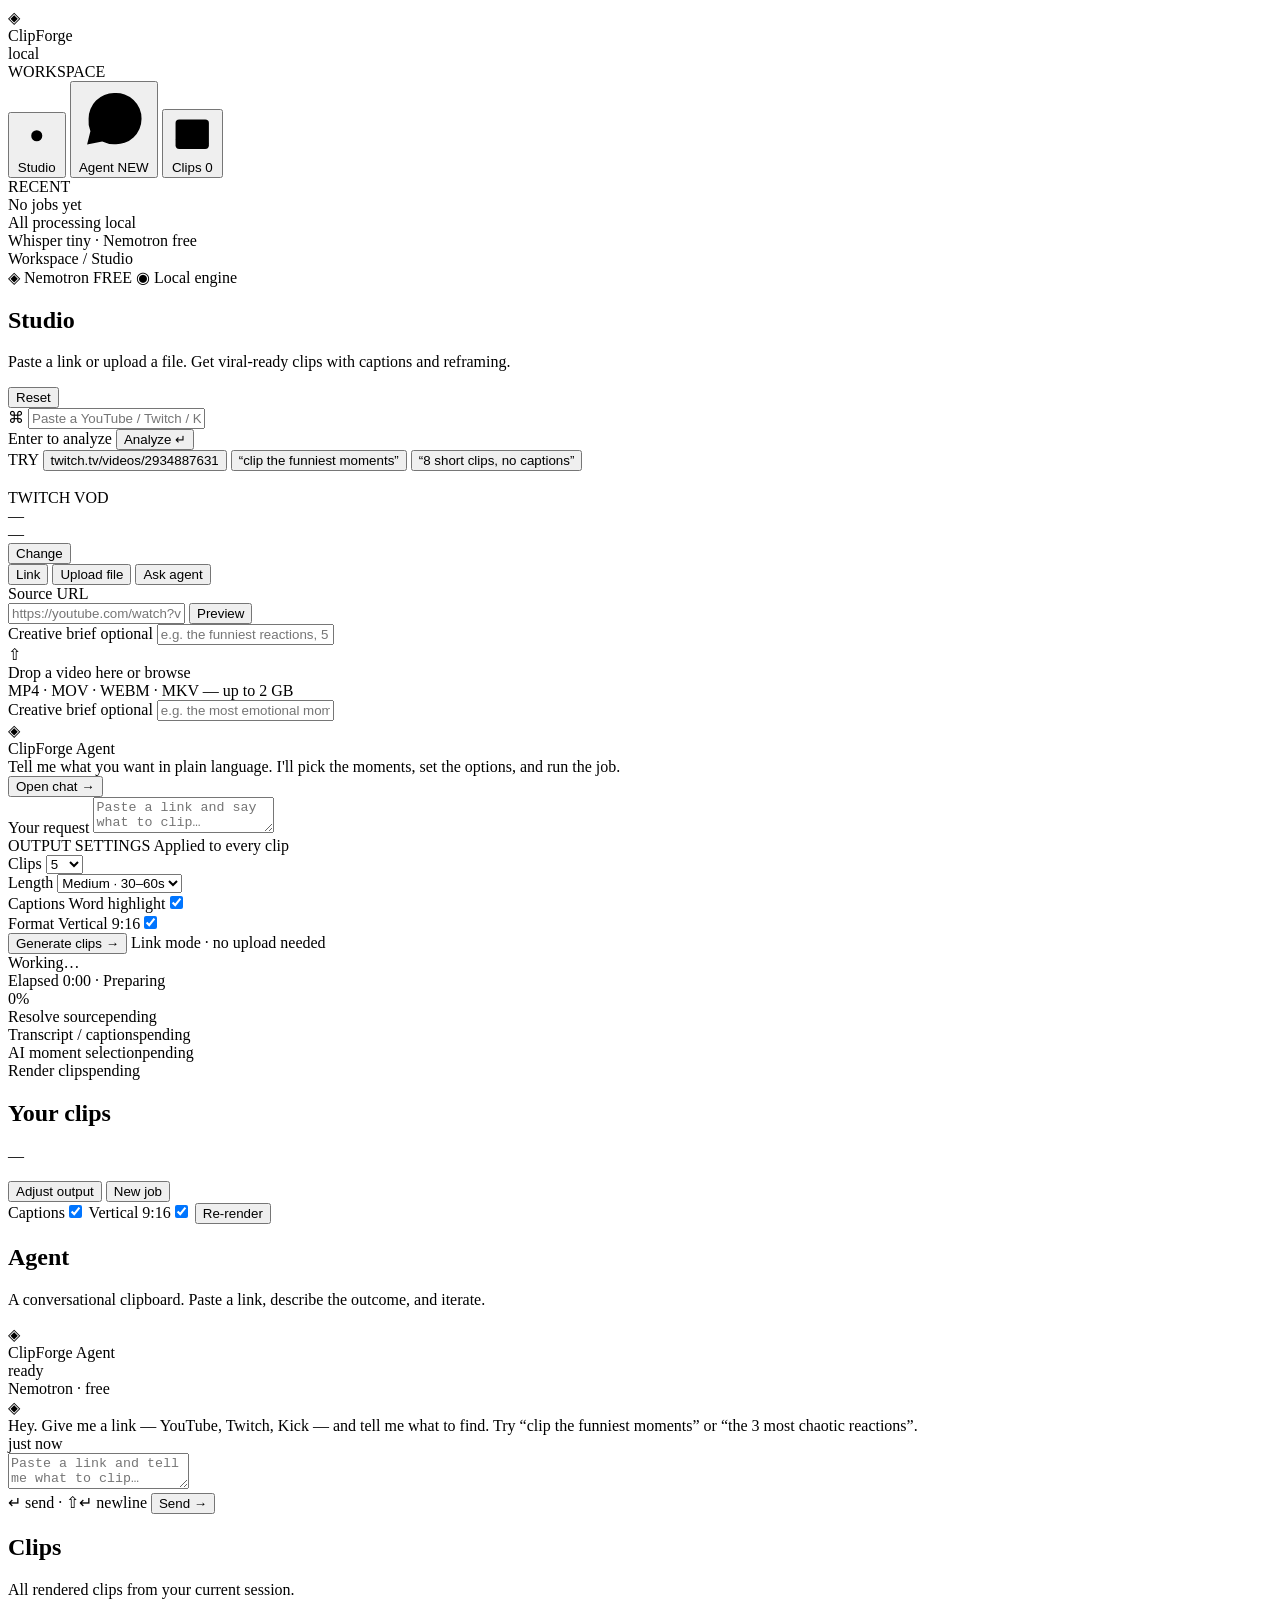
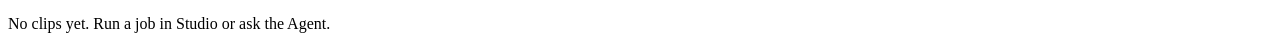
==== frontend/index.html @ 9dde33c4 "Initial ClipForge: link ingestion, agent chat, AI clipping workspace" ====
<!DOCTYPE html>
<html lang="en">
<head>
<meta charset="UTF-8" />
<meta name="viewport" content="width=device-width, initial-scale=1.0" />
<title>ClipForge — AI clipping workspace</title>
<link rel="preconnect" href="https://fonts.googleapis.com">
<link rel="preconnect" href="https://fonts.gstatic.com" crossorigin>
<link href="https://fonts.googleapis.com/css2?family=Inter:wght@400;450;500;600;700&family=JetBrains+Mono:wght@400;500&display=swap" rel="stylesheet">
<link rel="stylesheet" href="/static/style.css" />
</head>
<body>
<div class="app">

  <!-- Sidebar -->
  <aside class="sidebar">
    <div class="brand">
      <div class="brand-mark">◈</div>
      <div class="brand-name">ClipForge</div>
      <div class="brand-tag">local</div>
    </div>

    <div class="side-group">
      <div class="side-label">WORKSPACE</div>
      <button class="nav-item active" data-view="studio">
        <svg viewBox="0 0 24 24"><path d="M12 3v3m0 12v3M3 12h3m12 0h3M5.6 5.6l2.1 2.1m8.6 8.6 2.1 2.1m0-12.8-2.1 2.1M7.7 16.3l-2.1 2.1"/><circle cx="12" cy="12" r="3.2"/></svg>
        <span>Studio</span>
      </button>
      <button class="nav-item" data-view="agent">
        <svg viewBox="0 0 24 24"><path d="M21 11.5a8.4 8.4 0 0 1-9 8.4 9 9 0 0 1-4-.9L3 20l1.1-4.4A8.4 8.4 0 0 1 3.5 11.5 8.4 8.4 0 0 1 12 3a8.4 8.4 0 0 1 9 8.5Z"/></svg>
        <span>Agent</span>
        <span class="nav-badge" id="agentBadge">NEW</span>
      </button>
      <button class="nav-item" data-view="clips">
        <svg viewBox="0 0 24 24"><rect x="3" y="4" width="18" height="16" rx="2"/><path d="m3 15 5-5 4 4 3-3 6 6"/></svg>
        <span>Clips</span>
        <span class="nav-count" id="navClipCount">0</span>
      </button>
    </div>

    <div class="side-group side-grow">
      <div class="side-label">RECENT</div>
      <div id="recentJobs" class="recent-list"><div class="empty-hint">No jobs yet</div></div>
    </div>

    <div class="side-footer">
      <div class="status-line"><span class="status-dot"></span><span>All processing local</span></div>
      <div class="status-sub" id="engineStatus">Whisper tiny · Nemotron free</div>
    </div>
  </aside>

  <!-- Main -->
  <main class="main">
    <header class="topbar">
      <div class="crumb">Workspace <span class="crumb-sep">/</span> <span id="crumbView">Studio</span></div>
      <div class="topbar-right">
        <span class="chip chip-muted" title="Clip selection model">◈ Nemotron <span class="chip-free">FREE</span></span>
        <span class="chip chip-muted">◉ Local engine</span>
      </div>
    </header>

    <div class="content">

      <!-- STUDIO VIEW -->
      <section id="view-studio" class="view active">
        <div class="page-head">
          <div>
            <h1>Studio</h1>
            <p class="page-sub">Paste a link or upload a file. Get viral-ready clips with captions and reframing.</p>
          </div>
          <div class="page-actions">
            <button class="btn btn-ghost" id="resetBtn">Reset</button>
          </div>
        </div>

        <!-- Command bar -->
        <div class="command-wrap">
          <div class="command-bar" id="commandBar">
            <span class="cmd-icon">⌘</span>
            <input id="commandInput" autocomplete="off" spellcheck="false"
                   placeholder="Paste a YouTube / Twitch / Kick link, or ask: clip the funniest moments…" />
            <div class="cmd-right">
              <span class="cmd-hint" id="cmdHint">Enter to analyze</span>
              <button class="btn btn-primary btn-sm" id="commandSend">Analyze <span class="kbd">↵</span></button>
            </div>
          </div>
          <div class="cmd-suggestions">
            <span class="suggest-label">TRY</span>
            <button class="suggest" data-fill="https://www.twitch.tv/videos/2934887631">twitch.tv/videos/2934887631</button>
            <button class="suggest" data-fill="clip the funniest moments from this 7 hour stream">“clip the funniest moments”</button>
            <button class="suggest" data-fill="make 8 short clips with no captions">“8 short clips, no captions”</button>
          </div>
        </div>

        <!-- Source preview -->
        <div class="source-card hidden" id="sourceCard">
          <img class="source-thumb" id="sourceThumb" alt="" />
          <div class="source-body">
            <div class="source-top">
              <span class="chip chip-platform" id="sourcePlatform">TWITCH</span>
              <span class="chip chip-muted" id="sourceLive">VOD</span>
            </div>
            <div class="source-title" id="sourceTitle">—</div>
            <div class="source-meta" id="sourceMeta">—</div>
          </div>
          <div class="source-actions">
            <button class="btn btn-ghost btn-sm" id="changeSourceBtn">Change</button>
          </div>
        </div>

        <!-- Input mode tabs -->
        <div class="mode-row">
          <button class="mode-tab active" data-mode="link">Link</button>
          <button class="mode-tab" data-mode="upload">Upload file</button>
          <button class="mode-tab" data-mode="agent">Ask agent</button>
        </div>

        <!-- Link panel -->
        <div class="panel mode-panel" id="panel-link">
          <div class="field-row">
            <label class="field-label" for="urlInput">Source URL</label>
            <div class="input-with-btn">
              <input id="urlInput" placeholder="https://youtube.com/watch?v=… or twitch.tv/videos/…" spellcheck="false" />
              <button class="btn btn-secondary btn-sm" id="previewBtn">Preview</button>
            </div>
          </div>
          <div class="field-row goal-row">
            <label class="field-label" for="goalInput">Creative brief <span class="label-optional">optional</span></label>
            <input id="goalInput" placeholder="e.g. the funniest reactions, 5 short clips" />
          </div>
        </div>

        <!-- Upload panel -->
        <div class="panel mode-panel hidden" id="panel-upload">
          <label class="dropzone" id="dropzone">
            <input type="file" id="fileInput" accept="video/*" hidden />
            <div class="dz-symbol">⇧</div>
            <div class="dz-title">Drop a video here or <span>browse</span></div>
            <div class="dz-sub">MP4 · MOV · WEBM · MKV — up to 2 GB</div>
          </label>
          <div class="file-pill hidden" id="filePill"></div>
          <div class="field-row goal-row">
            <label class="field-label" for="goalInput2">Creative brief <span class="label-optional">optional</span></label>
            <input id="goalInput2" placeholder="e.g. the most emotional moments" />
          </div>
        </div>

        <!-- Agent panel -->
        <div class="panel mode-panel hidden" id="panel-agent">
          <div class="agent-mini">
            <div class="agent-avatar">◈</div>
            <div>
              <div class="agent-name">ClipForge Agent</div>
              <div class="agent-desc">Tell me what you want in plain language. I'll pick the moments, set the options, and run the job.</div>
            </div>
            <button class="btn btn-secondary btn-sm" id="openAgentBtn">Open chat →</button>
          </div>
          <div class="field-row goal-row">
            <label class="field-label" for="agentInput">Your request</label>
            <textarea id="agentInput" rows="2" placeholder="Paste a link and say what to clip…"></textarea>
          </div>
        </div>

        <!-- Options -->
        <div class="options-card">
          <div class="options-head">OUTPUT SETTINGS <span class="options-note">Applied to every clip</span></div>
          <div class="options-grid">
            <div class="opt">
              <label for="numClips">Clips</label>
              <select id="numClips"><option>3</option><option selected>5</option><option>8</option><option>10</option></select>
            </div>
            <div class="opt">
              <label for="clipLength">Length</label>
              <select id="clipLength"><option value="short">Short · 15–30s</option><option value="medium" selected>Medium · 30–60s</option><option value="long">Long · 60–90s</option></select>
            </div>
            <div class="opt">
              <label>Captions</label>
              <label class="switch-row"><span class="switch-desc">Word highlight</span><input type="checkbox" id="captions" checked /><span class="switch"></span></label>
            </div>
            <div class="opt">
              <label>Format</label>
              <label class="switch-row"><span class="switch-desc">Vertical 9:16</span><input type="checkbox" id="vertical" checked /><span class="switch"></span></label>
            </div>
          </div>
        </div>

        <div class="run-row">
          <button class="btn btn-primary btn-lg" id="createBtn">Generate clips <span class="arrow">→</span></button>
          <span class="run-note" id="runNote">Link mode · no upload needed</span>
        </div>

        <!-- Progress -->
        <div class="progress-card hidden" id="progressCard">
          <div class="progress-top">
            <div class="loader"><span></span><span></span><span></span><span></span></div>
            <div class="progress-copy">
              <div class="progress-title" id="progressTitle">Working…</div>
              <div class="progress-sub" id="progressSub">Elapsed <span id="elapsed">0:00</span> · <span id="progressDetail">Preparing</span></div>
            </div>
            <div class="progress-pct" id="progressPct">0%</div>
          </div>
          <div class="progress-track"><div class="progress-fill" id="progressFill"></div></div>
          <div class="task-rows" id="taskRows">
            <div class="task-row" data-stage="resolve"><span class="task-dot"></span><span>Resolve source</span><span class="task-state">pending</span></div>
            <div class="task-row" data-stage="transcribe"><span class="task-dot"></span><span>Transcript / captions</span><span class="task-state">pending</span></div>
            <div class="task-row" data-stage="analyze"><span class="task-dot"></span><span>AI moment selection</span><span class="task-state">pending</span></div>
            <div class="task-row" data-stage="render"><span class="task-dot"></span><span>Render clips</span><span class="task-state">pending</span></div>
          </div>
        </div>

        <!-- Results -->
        <div id="results" class="hidden">
          <div class="results-head">
            <div>
              <h2>Your clips</h2>
              <p class="page-sub" id="resultsMeta">—</p>
            </div>
            <div class="results-actions">
              <button class="btn btn-ghost btn-sm" id="reRenderToggle">Adjust output</button>
              <button class="btn btn-secondary btn-sm" id="newJobBtn">New job</button>
            </div>
          </div>
          <div class="rerender-bar hidden" id="rerenderBar">
            <label class="switch-row"><span>Captions</span><input type="checkbox" id="reCaptions" checked /><span class="switch"></span></label>
            <label class="switch-row"><span>Vertical 9:16</span><input type="checkbox" id="reVertical" checked /><span class="switch"></span></label>
            <button class="btn btn-secondary btn-sm" id="reRenderBtn">Re-render</button>
          </div>
          <div class="clips-grid" id="clipsGrid"></div>
          <div class="error-box hidden" id="errorBox"></div>
        </div>

      </section>

      <!-- AGENT VIEW -->
      <section id="view-agent" class="view hidden">
        <div class="page-head">
          <div>
            <h1>Agent</h1>
            <p class="page-sub">A conversational clipboard. Paste a link, describe the outcome, and iterate.</p>
          </div>
        </div>
        <div class="chat-shell">
          <div class="chat-header">
            <span class="agent-avatar sm">◈</span>
            <div><div class="agent-name">ClipForge Agent</div><div class="agent-online"><span class="status-dot"></span> ready</div></div>
            <span class="chip chip-muted chat-model">Nemotron · free</span>
          </div>
          <div class="chat-messages" id="chatMessages">
            <div class="msg agent">
              <div class="msg-avatar">◈</div>
              <div class="msg-body">
                <div class="bubble">Hey. Give me a link — YouTube, Twitch, Kick — and tell me what to find. Try “clip the funniest moments” or “the 3 most chaotic reactions”.</div>
                <div class="msg-time">just now</div>
              </div>
            </div>
          </div>
          <div class="chat-composer">
            <div class="composer-box">
              <textarea id="chatInput" rows="2" placeholder="Paste a link and tell me what to clip…  (Shift+Enter for new line)"></textarea>
              <div class="composer-actions">
                <span class="composer-hint">↵ send · ⇧↵ newline</span>
                <button class="btn btn-primary btn-sm" id="chatSend">Send <span class="arrow">→</span></button>
              </div>
            </div>
          </div>
        </div>
      </section>

      <!-- CLIPS VIEW -->
      <section id="view-clips" class="view hidden">
        <div class="page-head">
          <div><h1>Clips</h1><p class="page-sub">All rendered clips from your current session.</p></div>
        </div>
        <div class="clips-grid" id="allClipsGrid"></div>
        <div class="empty-state" id="clipsEmpty">No clips yet. Run a job in Studio or ask the Agent.</div>
      </section>

    </div>
  </main>
</div>
<div class="toast" id="toast"></div>
<script src="/static/app.js"></script>
</body>
</html>
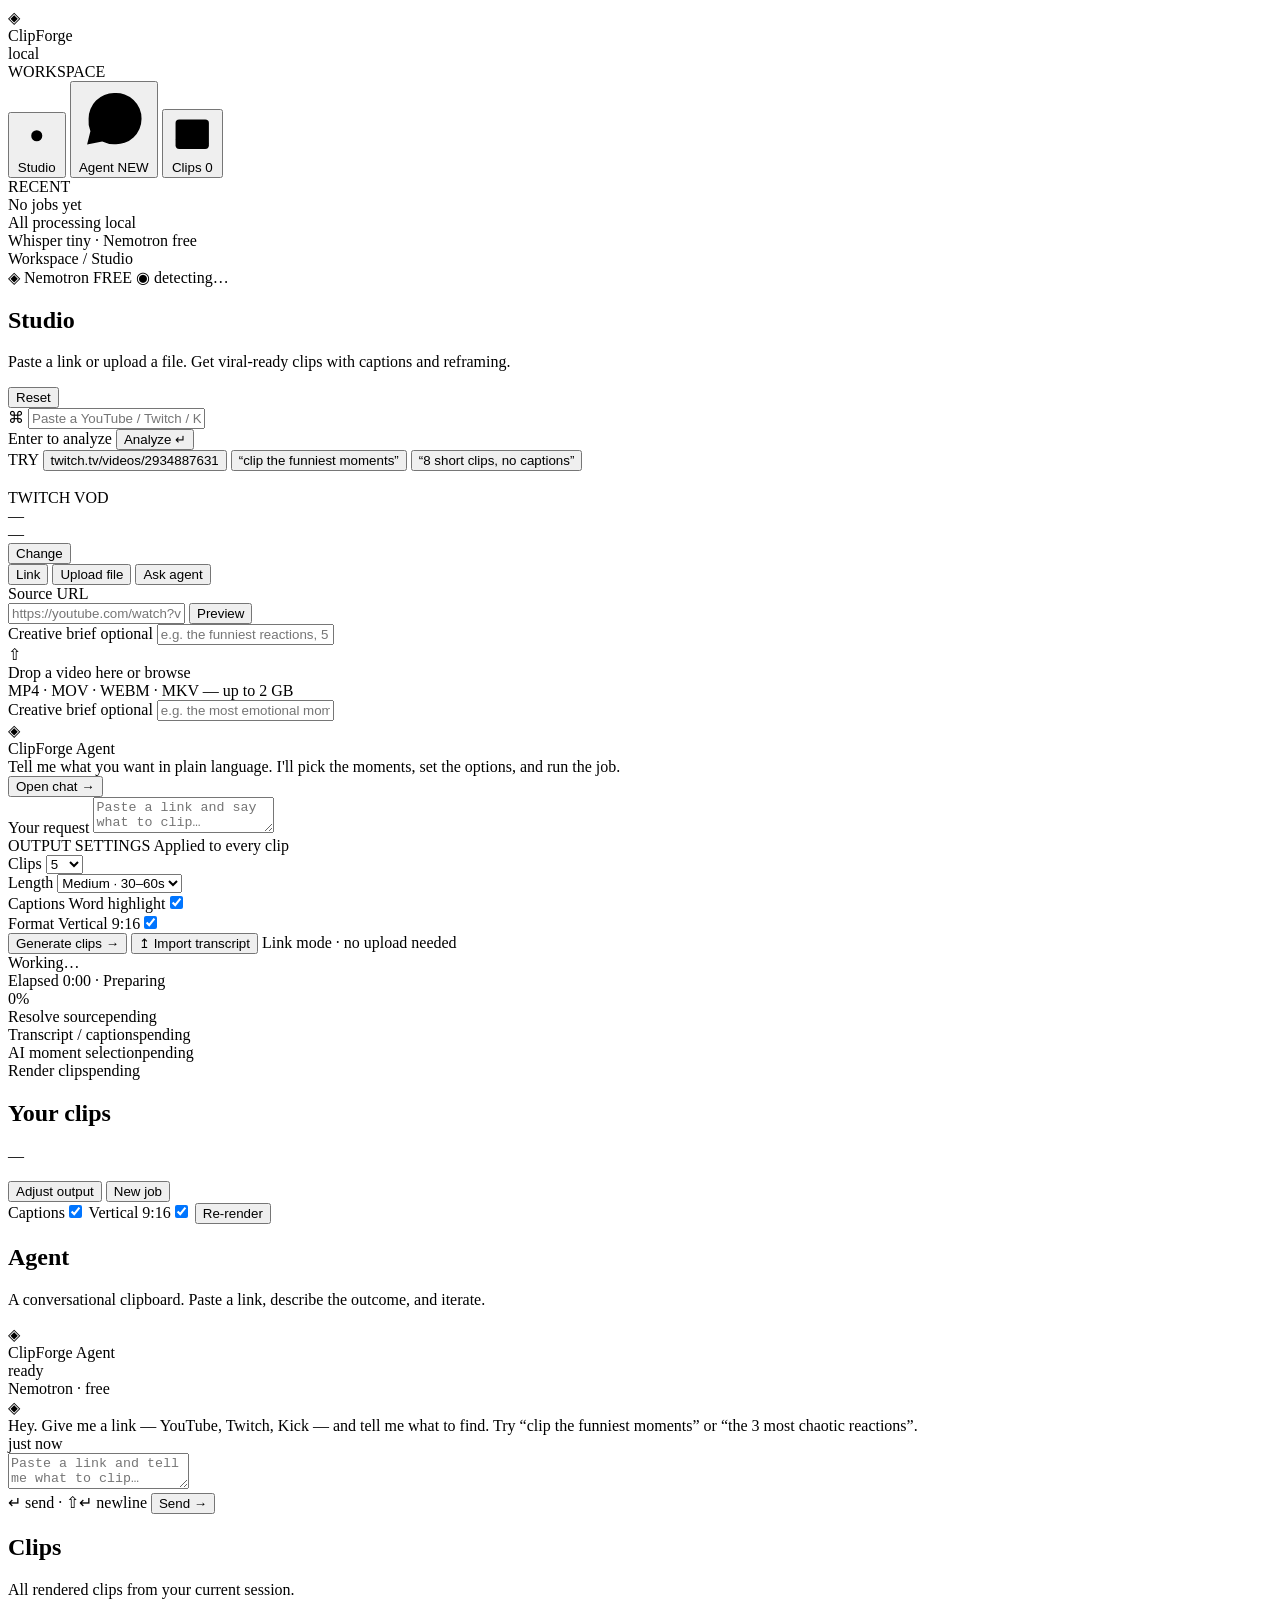
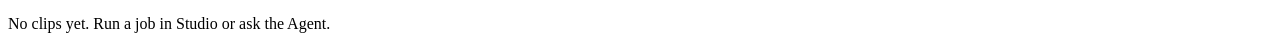
==== commit 1568891d: "Add fast parallel ASR backends (Groq), transcript import, free-GPU notebook" ====
--- a/frontend/index.html
+++ b/frontend/index.html
@@ -55,7 +55,7 @@
       <div class="crumb">Workspace <span class="crumb-sep">/</span> <span id="crumbView">Studio</span></div>
       <div class="topbar-right">
         <span class="chip chip-muted" title="Clip selection model">◈ Nemotron <span class="chip-free">FREE</span></span>
-        <span class="chip chip-muted">◉ Local engine</span>
+        <span class="chip chip-muted" id="asrChip" title="Speech-to-text engine">◉ detecting…</span>
       </div>
     </header>
 
@@ -186,6 +186,8 @@
 
         <div class="run-row">
           <button class="btn btn-primary btn-lg" id="createBtn">Generate clips <span class="arrow">→</span></button>
+          <button class="btn btn-ghost btn-sm" id="importBtn" title="Use a transcript JSON from a Kaggle/Colab GPU run">↥ Import transcript</button>
+          <input type="file" id="importFile" accept=".json,application/json" hidden />
           <span class="run-note" id="runNote">Link mode · no upload needed</span>
         </div>
 
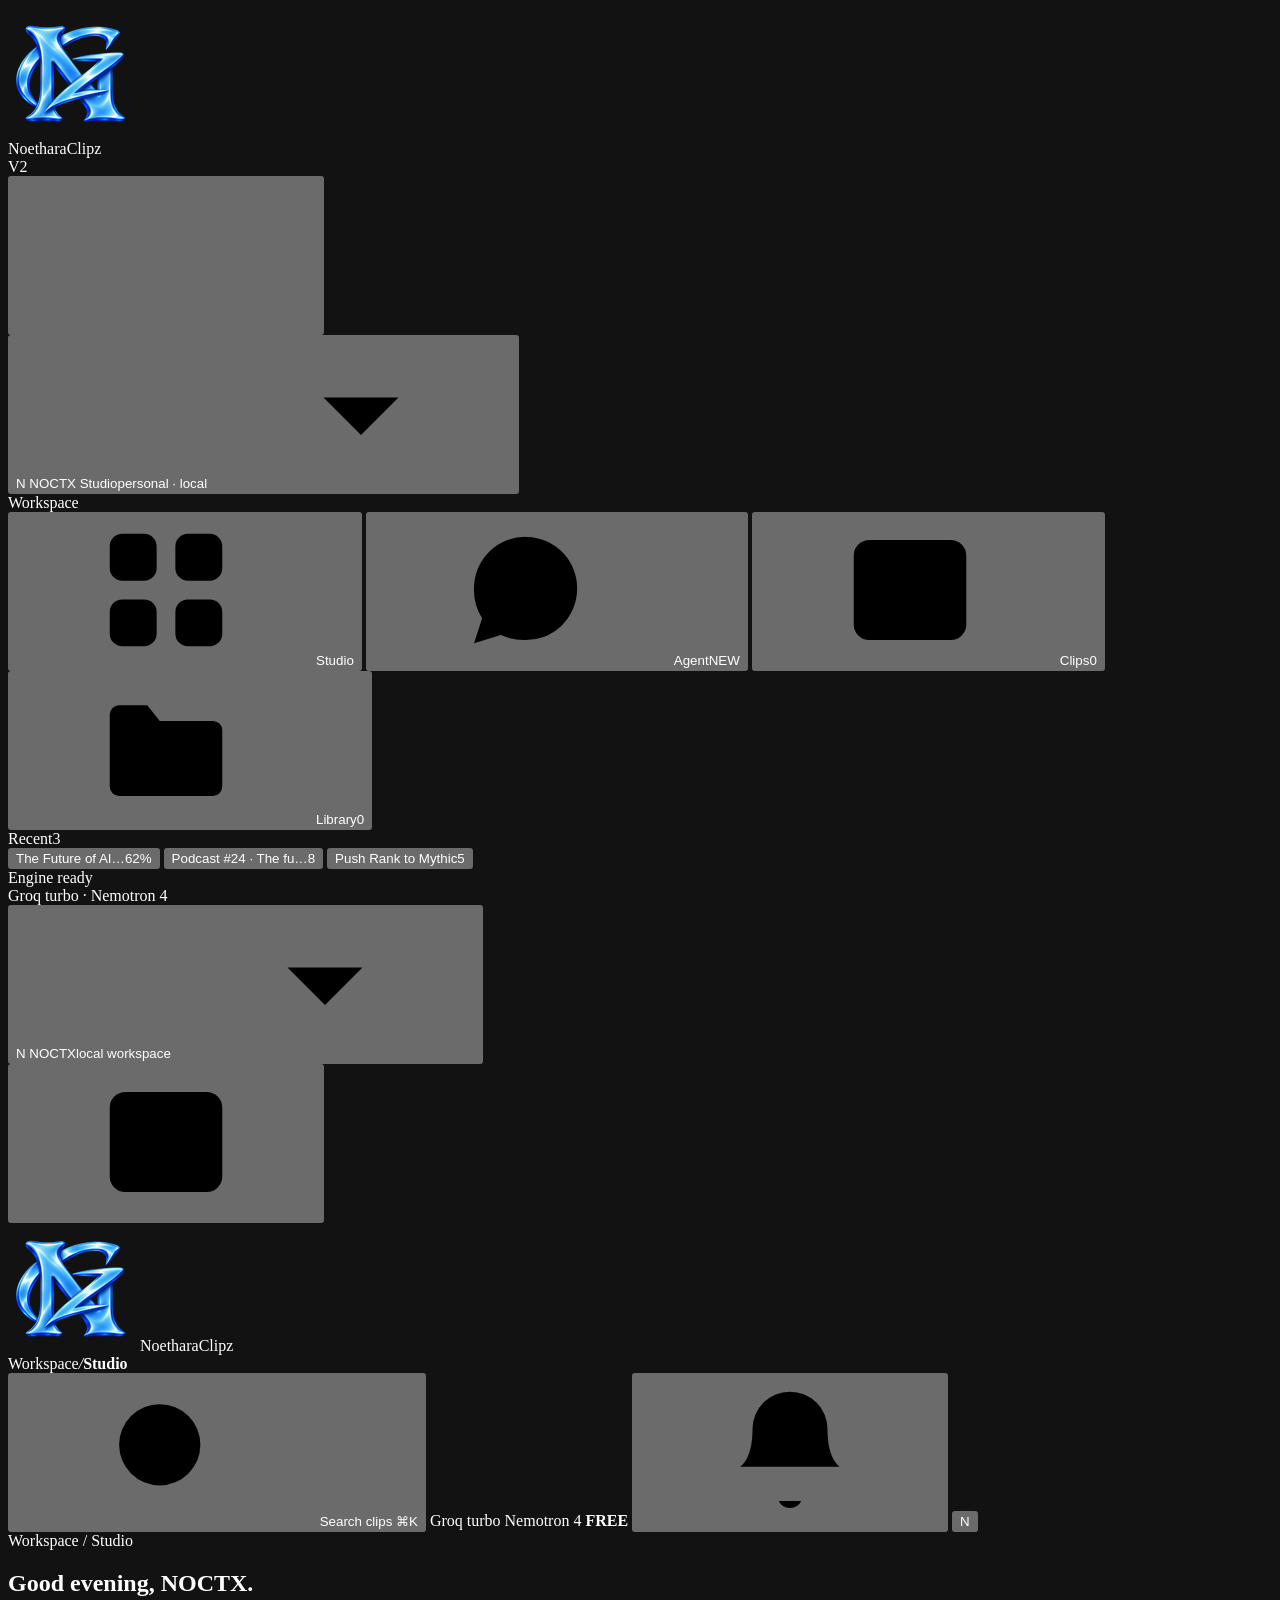
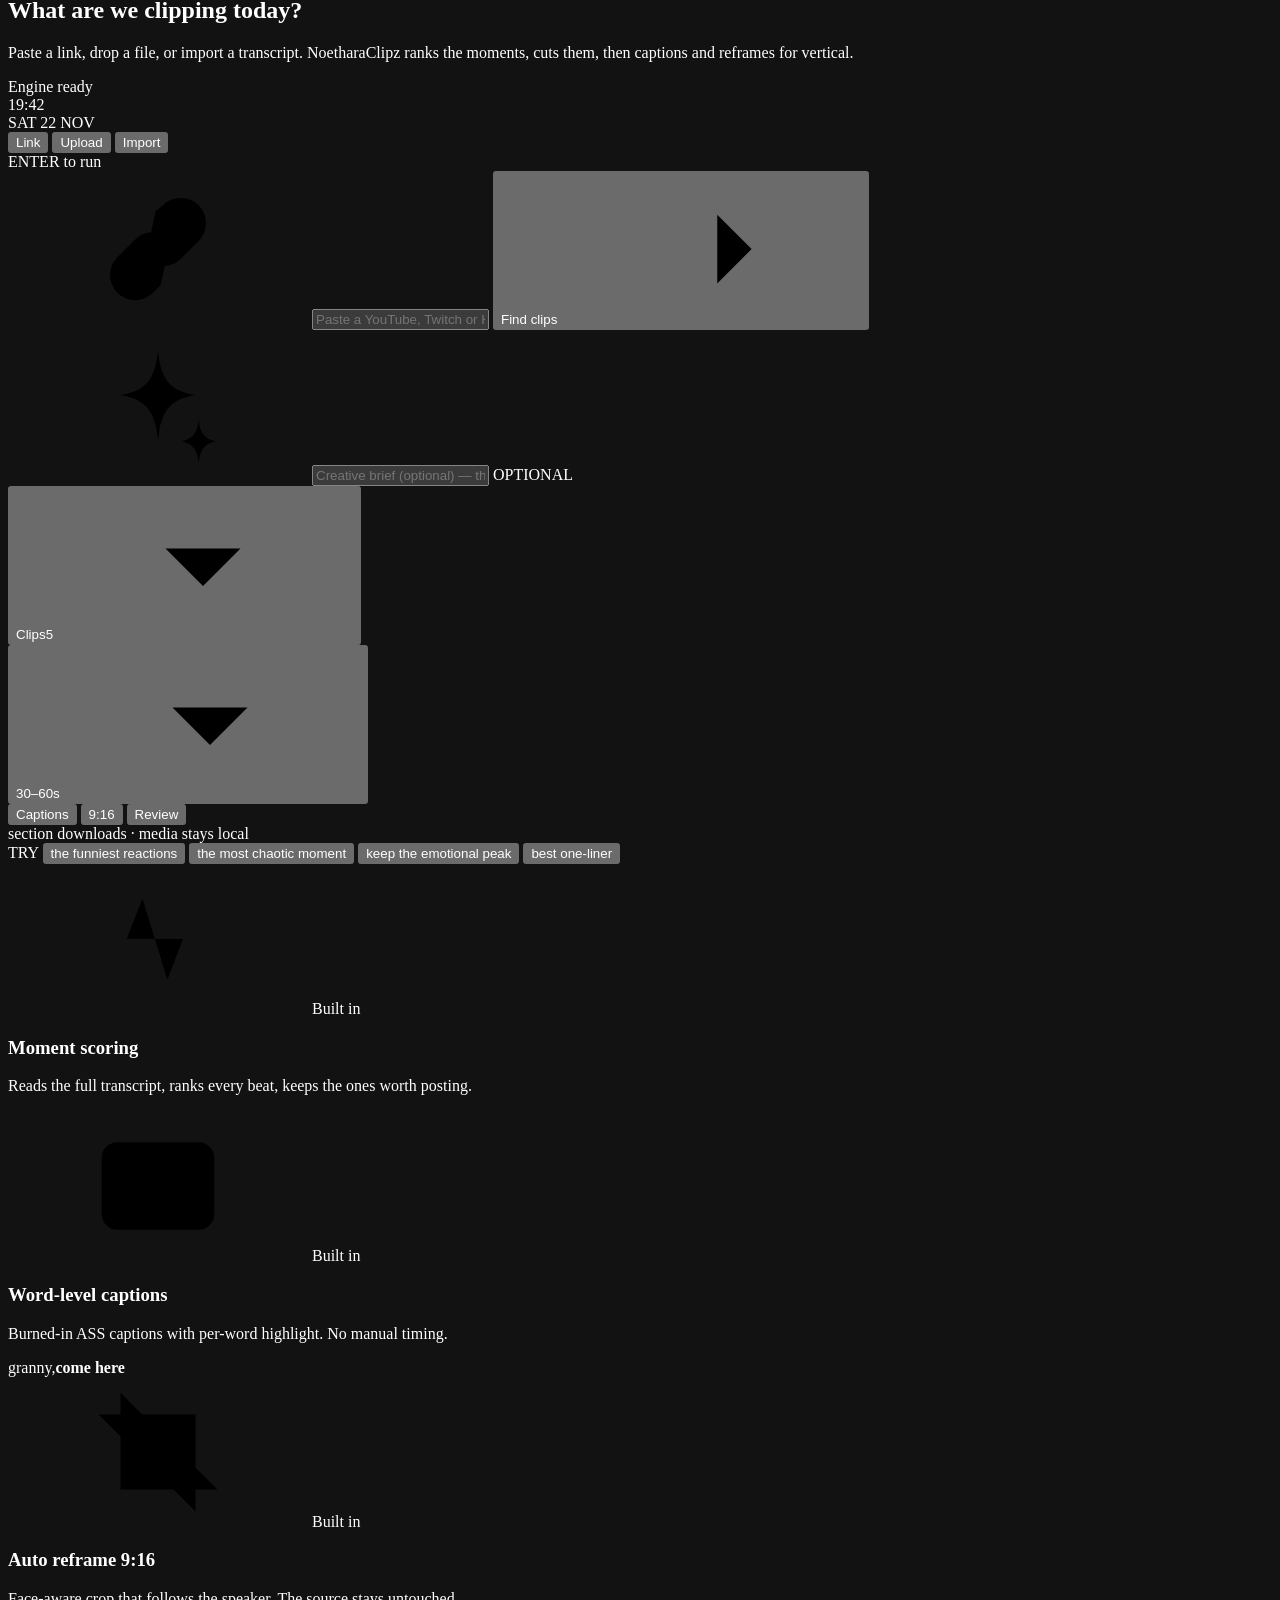
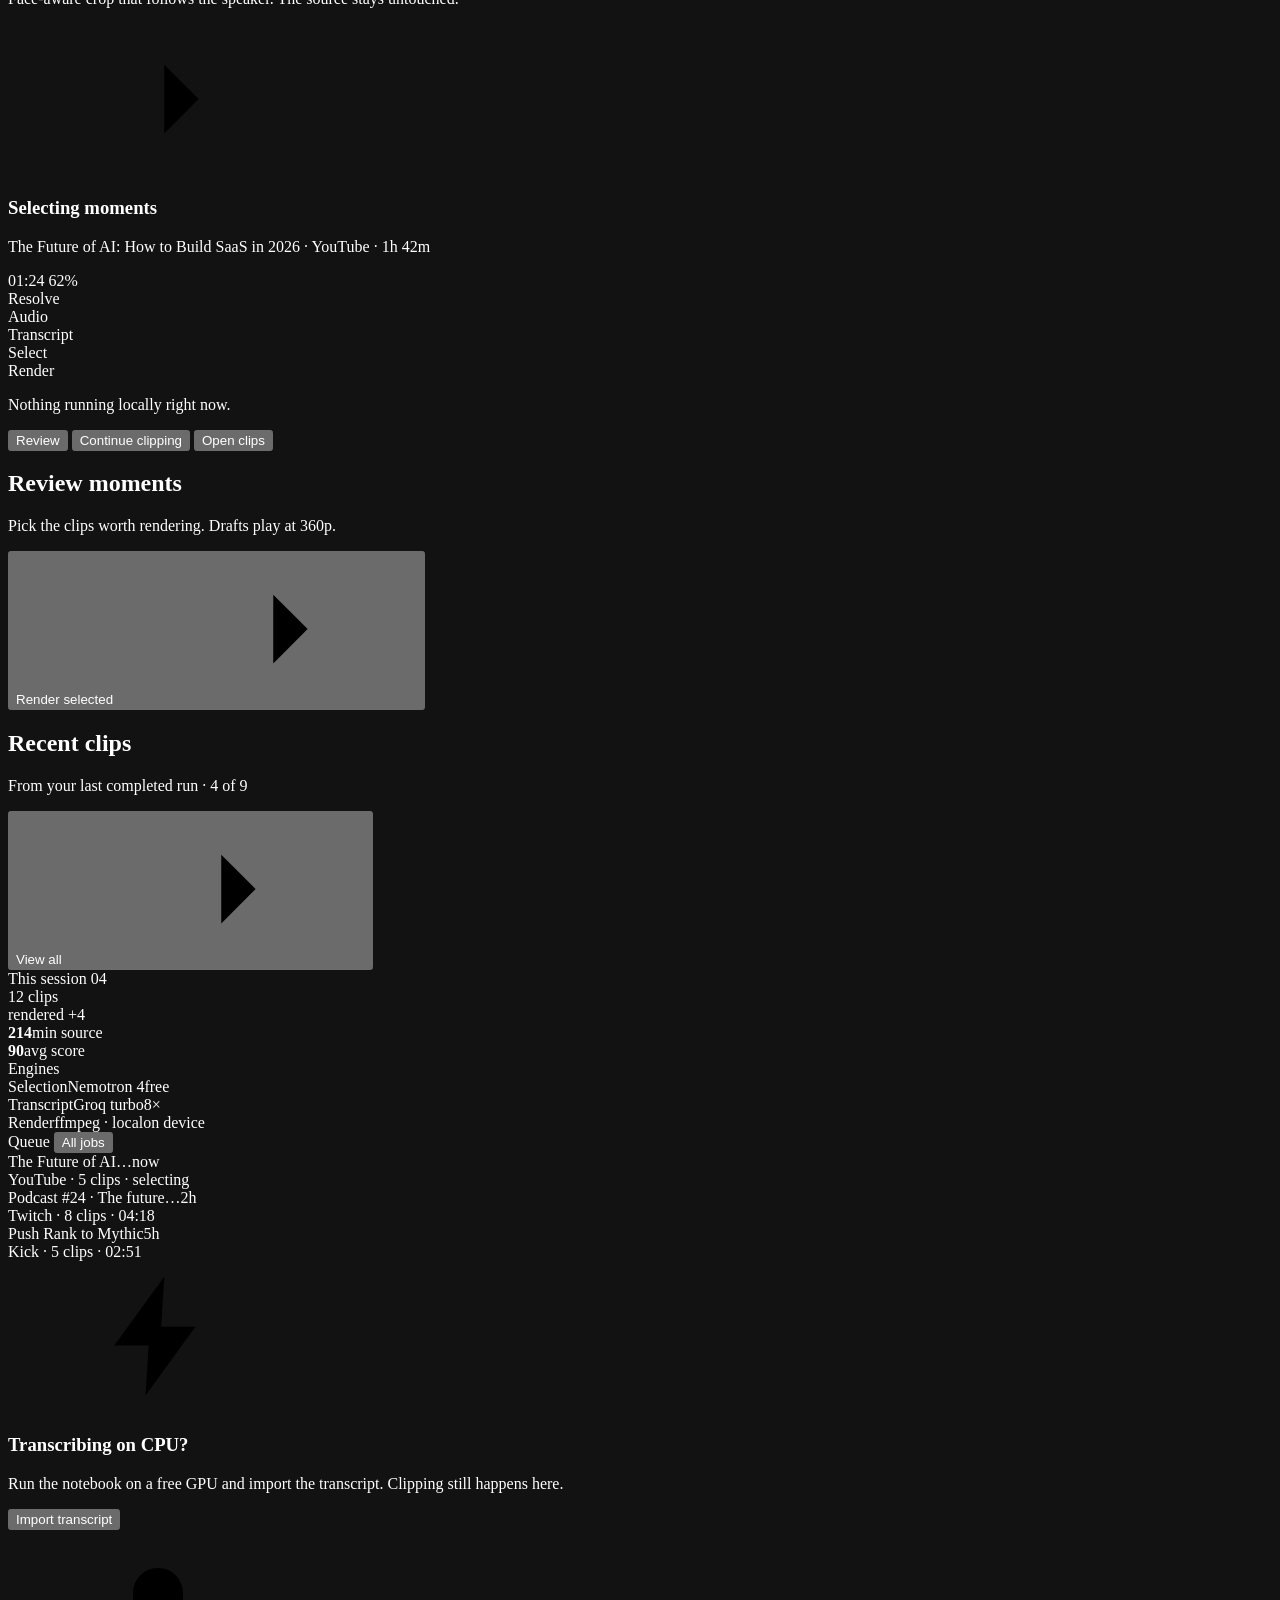
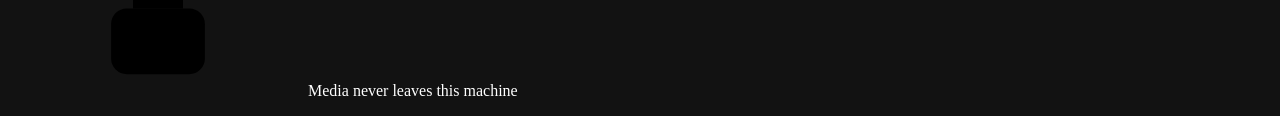
==== commit 67e7257b: "Add review workflow, source library, and payoff-aware clipping" ====
--- a/frontend/index.html
+++ b/frontend/index.html
@@ -3,284 +3,753 @@
 <head>
 <meta charset="UTF-8" />
 <meta name="viewport" content="width=device-width, initial-scale=1.0" />
-<title>ClipForge — AI clipping workspace</title>
-<link rel="preconnect" href="https://fonts.googleapis.com">
-<link rel="preconnect" href="https://fonts.gstatic.com" crossorigin>
-<link href="https://fonts.googleapis.com/css2?family=Inter:wght@400;450;500;600;700&family=JetBrains+Mono:wght@400;500&display=swap" rel="stylesheet">
+<meta name="color-scheme" content="dark" />
+<meta name="theme-color" content="#080909" />
+<meta name="description" content="NoetharaClipz — AI clipping workspace. Dark charcoal dashboard design." />
+<title>NoetharaClipz — Studio</title>
+<link rel="icon" type="image/png" href="[data-uri]">
 <link rel="stylesheet" href="/static/style.css" />
+<style id="editor-assets">
+:root{--ed-poster:url("[data-uri]")}
+.ed-f0{background-image:url("[data-uri]")}
+.ed-f1{background-image:url("[data-uri]")}
+.ed-f2{background-image:url("[data-uri]")}
+.clip-menu{position:fixed;left:0;top:0;z-index:130;width:174px;min-width:0}
+.clip-menu .menu-item.danger{color:#E0716A}
+.clip-menu .menu-item.danger .ico{color:#E0716A}
+.app.nav-rail .ws-dd .menu,.app.nav-rail .user-dd .menu{display:none}
+@media (max-width:520px){.opt-k{display:inline}}
+</style>
 </head>
 <body>
-<div class="app">
-
-  <!-- Sidebar -->
-  <aside class="sidebar">
+
+<!-- icon sprite -->
+<svg width="0" height="0" style="position:absolute" aria-hidden="true">
+  <symbol id="i-grid" viewBox="0 0 24 24"><rect x="3" y="3" width="7.5" height="7.5" rx="2"/><rect x="13.5" y="3" width="7.5" height="7.5" rx="2"/><rect x="3" y="13.5" width="7.5" height="7.5" rx="2"/><rect x="13.5" y="13.5" width="7.5" height="7.5" rx="2"/></symbol>
+  <symbol id="i-agent" viewBox="0 0 24 24"><path d="M20.5 11.8a8.2 8.2 0 0 1-8.5 8.2 9 9 0 0 1-3.7-.8L4 20.5l1.3-4a8.2 8.2 0 0 1-1.3-4.7A8.2 8.2 0 0 1 12.5 3.5a8.2 8.2 0 0 1 8 8.3Z"/></symbol>
+  <symbol id="i-film" viewBox="0 0 24 24"><rect x="3" y="4" width="18" height="16" rx="2.5"/><path d="M7.5 4v16M16.5 4v16M3 9h4.5M3 15h4.5M16.5 9H21M16.5 15H21"/></symbol>
+  <symbol id="i-search" viewBox="0 0 24 24"><circle cx="11" cy="11" r="6.5"/><path d="m16 16 4.2 4.2"/></symbol>
+  <symbol id="i-bell" viewBox="0 0 24 24"><path d="M18 8.5a6 6 0 1 0-12 0c0 5-2 6-2 6h16s-2-1-2-6Z"/><path d="M10.2 20a2 2 0 0 0 3.6 0"/></symbol>
+  <symbol id="i-panel" viewBox="0 0 24 24"><rect x="3" y="4" width="18" height="16" rx="2.5"/><path d="M9.5 4v16"/></symbol>
+  <symbol id="i-chev" viewBox="0 0 24 24"><path d="m6 9.5 6 6 6-6"/></symbol>
+  <symbol id="i-link" viewBox="0 0 24 24"><path d="M10 13.5a4 4 0 0 0 5.7 0l2.8-2.8a4 4 0 0 0-5.7-5.7L11.6 6"/><path d="M14 10.5a4 4 0 0 0-5.7 0l-2.8 2.8a4 4 0 0 0 5.7 5.7l1.2-1.2"/></symbol>
+  <symbol id="i-upload" viewBox="0 0 24 24"><path d="M12 16V4m0 0L7.5 8.5M12 4l4.5 4.5"/><path d="M4 15v3.5A1.5 1.5 0 0 0 5.5 20h13a1.5 1.5 0 0 0 1.5-1.5V15"/></symbol>
+  <symbol id="i-file" viewBox="0 0 24 24"><path d="M14 3.5H7A2 2 0 0 0 5 5.5v13a2 2 0 0 0 2 2h10a2 2 0 0 0 2-2V8.5l-5-5Z"/><path d="M14 3.5v5h5"/></symbol>
+  <symbol id="i-spark" viewBox="0 0 24 24"><path d="M12 3.2c.4 4.4 1.7 6.6 6 7.2-4.3.7-5.6 2.9-6 7.3-.4-4.4-1.7-6.6-6-7.3 4.3-.6 5.6-2.8 6-7.2Z"/><path d="M18.5 14.3c.2 2 .8 3.1 2.7 3.5-1.9.4-2.5 1.5-2.7 3.5-.2-2-.8-3.1-2.7-3.5 1.9-.4 2.5-1.5 2.7-3.5Z"/></symbol>
+  <symbol id="i-lock" viewBox="0 0 24 24"><rect x="4.5" y="10" width="15" height="10.5" rx="2.5"/><path d="M8 10V7.5a4 4 0 0 1 8 0V10"/></symbol>
+  <symbol id="i-arrow" viewBox="0 0 24 24"><path d="M4.5 12h14M13 6.5l5.5 5.5L13 17.5"/></symbol>
+  <symbol id="i-more" viewBox="0 0 24 24"><circle cx="5" cy="12" r="1.1" fill="currentColor" stroke="none"/><circle cx="12" cy="12" r="1.1" fill="currentColor" stroke="none"/><circle cx="19" cy="12" r="1.1" fill="currentColor" stroke="none"/></symbol>
+  <symbol id="i-download" viewBox="0 0 24 24"><path d="M12 4v11m0 0 4.5-4.5M12 15l-4.5-4.5"/><path d="M4.5 17v2A1.5 1.5 0 0 0 6 20.5h12a1.5 1.5 0 0 0 1.5-1.5v-2"/></symbol>
+  <symbol id="i-play" viewBox="0 0 24 24"><path d="M8 5.5v13l10.5-6.5L8 5.5Z" fill="currentColor" stroke="none"/></symbol>
+  <symbol id="i-check" viewBox="0 0 24 24"><path d="m5 12.5 4.5 4.5L19 7.5"/></symbol>
+  <symbol id="i-x" viewBox="0 0 24 24"><path d="M6 6l12 12M18 6 6 18"/></symbol>
+  <symbol id="i-clock" viewBox="0 0 24 24"><circle cx="12" cy="12" r="8.5"/><path d="M12 7.5V12l3 2"/></symbol>
+  <symbol id="i-plus" viewBox="0 0 24 24"><path d="M12 5v14M5 12h14"/></symbol>
+  <symbol id="i-at" viewBox="0 0 24 24"><circle cx="12" cy="12" r="4"/><path d="M16 12v1.5a2.5 2.5 0 0 0 5 0V12a9 9 0 1 0-3.6 7.2"/></symbol>
+  <symbol id="i-slash" viewBox="0 0 24 24"><path d="M9 4.5 15 19.5"/></symbol>
+  <symbol id="i-mic" viewBox="0 0 24 24"><rect x="9" y="3" width="6" height="11" rx="3"/><path d="M5.5 11.5a6.5 6.5 0 0 0 13 0M12 18v3"/></symbol>
+  <symbol id="i-zap" viewBox="0 0 24 24"><path d="M13 2.5 5 13.5h5.5L10 21.5l8-11h-5.5l.5-8Z"/></symbol>
+  <symbol id="i-crop" viewBox="0 0 24 24"><path d="M6 2.5v15.5h15.5"/><path d="M2.5 6H18v15.5"/></symbol>
+  <symbol id="i-cap" viewBox="0 0 24 24"><rect x="3" y="5" width="18" height="14" rx="2.5"/><path d="M7 11h4M7 14.5h7M15 11h2"/></symbol>
+  <symbol id="i-gauge" viewBox="0 0 24 24"><path d="M3 12h4l2.5-6.5 4 13L16 12h5"/></symbol>
+  <symbol id="i-external" viewBox="0 0 24 24"><path d="M14 4h6v6M20 4 11 13"/><path d="M18 14.5V19a1.5 1.5 0 0 1-1.5 1.5H5A1.5 1.5 0 0 1 3.5 19V7.5A1.5 1.5 0 0 1 5 6h4.5"/></symbol>
+  <symbol id="i-refresh" viewBox="0 0 24 24"><path d="M20 12a8 8 0 1 1-2.5-5.8"/><path d="M20 4v5h-5"/></symbol>
+  <symbol id="i-bolt" viewBox="0 0 24 24"><path d="M13.4 2 5 13.4h5.4L9.6 22 19 10.2h-5.6L13.4 2Z" fill="currentColor" stroke="none"/></symbol>
+  <symbol id="i-edit" viewBox="0 0 24 24"><path d="M4 20h4L20 8l-4-4L4 16v4Z"/><path d="m13.5 6.5 4 4"/></symbol>
+  <symbol id="i-pause" viewBox="0 0 24 24"><path d="M9 5v14M15 5v14" stroke-width="2.4"/></symbol>
+  <symbol id="i-volume" viewBox="0 0 24 24"><path d="M4 9v6h4l5 4V5L8 9H4Z"/><path d="M16.5 8.5a5 5 0 0 1 0 7"/></symbol>
+  <symbol id="i-mute" viewBox="0 0 24 24"><path d="M4 9v6h4l5 4V5L8 9H4Z"/><path d="m16 9 5 6M21 9l-5 6"/></symbol>
+  <symbol id="i-expand" viewBox="0 0 24 24"><path d="M8 3H3v5M16 3h5v5M8 21H3v-5M21 16v5h-5"/></symbol>
+  <symbol id="i-undo" viewBox="0 0 24 24"><path d="M9 7 4 12l5 5"/><path d="M4 12h9a5 5 0 0 1 5 5v2"/></symbol>
+  <symbol id="i-scissors" viewBox="0 0 24 24"><circle cx="6" cy="6" r="2.5"/><circle cx="6" cy="18" r="2.5"/><path d="M8 7.5 20 18M8 16.5 20 6"/></symbol>
+  <symbol id="i-folder" viewBox="0 0 24 24"><path d="M3 6.5A1.5 1.5 0 0 1 4.5 5H9l2 2.5h8.5A1.5 1.5 0 0 1 21 9v9a1.5 1.5 0 0 1-1.5 1.5h-15A1.5 1.5 0 0 1 3 18V6.5Z"/></symbol>
+  <symbol id="i-send" viewBox="0 0 24 24"><path d="M21 3 10.5 13.5M21 3l-6.5 18-4-7.5L3 9.5 21 3Z"/></symbol>
+  <symbol id="i-star" viewBox="0 0 24 24"><path d="m12 3.5 2.7 5.6 6.1.9-4.4 4.3 1 6.1-5.4-2.9-5.4 2.9 1-6.1L3.2 10l6.1-.9L12 3.5Z"/></symbol>
+</svg>
+
+<div class="app" id="app">
+
+  <!-- ================= SIDEBAR ================= -->
+  <aside class="sidebar" id="sidebar" aria-label="Workspace navigation">
     <div class="brand">
-      <div class="brand-mark">◈</div>
-      <div class="brand-name">ClipForge</div>
-      <div class="brand-tag">local</div>
+      <img class="brand-logo" src="[data-uri]" alt="" />
+      <div class="brand-name">NoetharaClipz</div>
+      <div class="brand-ver">V2</div>
+      <button class="icon-btn side-close" id="sideClose" aria-label="Close navigation"><svg class="ico" aria-hidden="true"><use href="#i-x"/></svg></button>
     </div>
 
-    <div class="side-group">
-      <div class="side-label">WORKSPACE</div>
-      <button class="nav-item active" data-view="studio">
-        <svg viewBox="0 0 24 24"><path d="M12 3v3m0 12v3M3 12h3m12 0h3M5.6 5.6l2.1 2.1m8.6 8.6 2.1 2.1m0-12.8-2.1 2.1M7.7 16.3l-2.1 2.1"/><circle cx="12" cy="12" r="3.2"/></svg>
-        <span>Studio</span>
-      </button>
-      <button class="nav-item" data-view="agent">
-        <svg viewBox="0 0 24 24"><path d="M21 11.5a8.4 8.4 0 0 1-9 8.4 9 9 0 0 1-4-.9L3 20l1.1-4.4A8.4 8.4 0 0 1 3.5 11.5 8.4 8.4 0 0 1 12 3a8.4 8.4 0 0 1 9 8.5Z"/></svg>
-        <span>Agent</span>
-        <span class="nav-badge" id="agentBadge">NEW</span>
-      </button>
-      <button class="nav-item" data-view="clips">
-        <svg viewBox="0 0 24 24"><rect x="3" y="4" width="18" height="16" rx="2"/><path d="m3 15 5-5 4 4 3-3 6 6"/></svg>
-        <span>Clips</span>
-        <span class="nav-count" id="navClipCount">0</span>
-      </button>
+    <div class="dd ws-dd">
+      <button class="ws" data-dd-btn aria-haspopup="menu" aria-expanded="false" aria-label="Workspace menu" title="NOCTX Studio">
+        <span class="ws-av">N</span>
+        <span class="ws-copy"><span class="ws-name">NOCTX Studio</span><span class="ws-sub">personal · local</span></span>
+        <svg class="ico dd-chev" aria-hidden="true"><use href="#i-chev"/></svg>
+      </button>
+      <div class="menu" role="menu" hidden>
+        <div class="menu-label">Workspace</div>
+        <button class="menu-item" role="menuitemradio" aria-checked="true" data-ws="studio">
+          <span class="ws-av">N</span>
+          <span class="mi-copy"><b>NOCTX Studio</b><small>personal · local</small></span>
+          <svg class="ico check" aria-hidden="true"><use href="#i-check"/></svg>
+        </button>
+        <button class="menu-item" role="menuitem" data-ws="new"><svg class="ico" aria-hidden="true"><use href="#i-plus"/></svg>New workspace</button>
+        <div class="menu-sep"></div>
+        <button class="menu-item" role="menuitem" data-ws="settings"><svg class="ico" aria-hidden="true"><use href="#i-slash"/></svg>Workspace settings</button>
+      </div>
     </div>
 
-    <div class="side-group side-grow">
-      <div class="side-label">RECENT</div>
-      <div id="recentJobs" class="recent-list"><div class="empty-hint">No jobs yet</div></div>
+    <nav class="nav-group" aria-label="Workspace">
+      <div class="nav-label"><span>Workspace</span></div>
+      <button class="nav-item active" data-view="studio" aria-current="page" aria-label="Studio" title="Studio">
+        <svg class="ico" aria-hidden="true"><use href="#i-grid"/></svg><span>Studio</span>
+      </button>
+      <button class="nav-item" data-view="agent" aria-label="Agent" title="Agent">
+        <svg class="ico" aria-hidden="true"><use href="#i-agent"/></svg><span>Agent</span><span class="nav-badge">NEW</span>
+      </button>
+      <button class="nav-item" data-view="clips" aria-label="Clips" title="Clips">
+        <svg class="ico" aria-hidden="true"><use href="#i-film"/></svg><span>Clips</span><span class="nav-count">0</span>
+      </button>
+      <button class="nav-item" data-view="library" aria-label="Library" title="Library">
+        <svg class="ico" aria-hidden="true"><use href="#i-folder"/></svg><span>Library</span><span class="nav-badge" id="navLibraryCount">0</span>
+      </button>
+    </nav>
+
+    <div class="side-recent">
+      <div class="nav-label"><span>Recent</span><span class="mono" style="letter-spacing:.06em">3</span></div>
+      <button class="recent-item" data-toast="Opening job · The Future of AI">
+        <span class="rd run"></span><span class="recent-name">The Future of AI…</span><span class="recent-n">62%</span>
+      </button>
+      <button class="recent-item" data-toast="Opening job · Podcast #24">
+        <span class="rd done"></span><span class="recent-name">Podcast #24 · The fu…</span><span class="recent-n">8</span>
+      </button>
+      <button class="recent-item" data-toast="Opening job · Push Rank to Mythic">
+        <span class="rd done"></span><span class="recent-name">Push Rank to Mythic</span><span class="recent-n">5</span>
+      </button>
     </div>
 
-    <div class="side-footer">
-      <div class="status-line"><span class="status-dot"></span><span>All processing local</span></div>
-      <div class="status-sub" id="engineStatus">Whisper tiny · Nemotron free</div>
+    <div class="side-foot">
+      <div class="engine-line"><span class="live-dot"></span><span>Engine ready</span></div>
+      <div class="engine-sub">Groq turbo · Nemotron 4</div>
+      <div class="dd user-dd">
+        <button class="user-chip" data-dd-btn aria-haspopup="menu" aria-expanded="false" aria-label="Account menu">
+          <span class="u-av">N</span>
+          <span class="u-copy"><span class="u-name">NOCTX</span><span class="u-sub">local workspace</span></span>
+          <svg class="ico dd-chev" aria-hidden="true"><use href="#i-chev"/></svg>
+        </button>
+        <div class="menu up" role="menu" hidden>
+          <div class="menu-user"><span class="u-av lg">N</span><span><b>NOCTX</b><small>local workspace</small></span></div>
+          <div class="menu-sep"></div>
+          <button class="menu-item" role="menuitem" data-user-action="Profile"><svg class="ico" aria-hidden="true"><use href="#i-agent"/></svg>Profile</button>
+          <button class="menu-item" role="menuitem" data-user-action="Preferences"><svg class="ico" aria-hidden="true"><use href="#i-gauge"/></svg>Preferences</button>
+          <button class="menu-item" role="menuitem" data-user-action="Keyboard shortcuts"><svg class="ico" aria-hidden="true"><use href="#i-slash"/></svg>Keyboard shortcuts</button>
+          <div class="menu-sep"></div>
+          <button class="menu-item" role="menuitem" data-user-action="Signed out"><svg class="ico" aria-hidden="true"><use href="#i-arrow"/></svg>Sign out</button>
+        </div>
+      </div>
     </div>
   </aside>
 
-  <!-- Main -->
-  <main class="main">
+  <div class="scrim" id="scrim"></div>
+
+  <div class="main">
+
+    <!-- ================= TOPBAR ================= -->
     <header class="topbar">
-      <div class="crumb">Workspace <span class="crumb-sep">/</span> <span id="crumbView">Studio</span></div>
-      <div class="topbar-right">
-        <span class="chip chip-muted" title="Clip selection model">◈ Nemotron <span class="chip-free">FREE</span></span>
-        <span class="chip chip-muted" id="asrChip" title="Speech-to-text engine">◉ detecting…</span>
+      <button class="icon-btn" id="menuBtn" aria-label="Toggle navigation">
+        <svg class="ico" aria-hidden="true"><use href="#i-panel"/></svg>
+      </button>
+      <div class="top-brand">
+        <img class="brand-logo brand-logo-sm" src="[data-uri]" alt="" />
+        NoetharaClipz
+      </div>
+      <div class="crumb"><span>Workspace</span><i>/</i><b id="crumbNow">Studio</b></div>
+      <div class="top-right">
+        <button class="search-btn" id="topSearch" aria-label="Search clips">
+          <svg class="ico" aria-hidden="true"><use href="#i-search"/></svg>
+          <span>Search clips</span>
+          <span class="kbd">⌘K</span>
+        </button>
+        <span class="chip" title="Speech-to-text engine"><span class="dot"></span>Groq turbo</span>
+        <span class="chip" title="Clip selection model">Nemotron 4 <b>FREE</b></span>
+        <button class="icon-btn bell" data-toast="No new notifications" aria-label="Notifications">
+          <svg class="ico" aria-hidden="true"><use href="#i-bell"/></svg>
+        </button>
+        <button class="avatar" data-toast="Signed in as NOCTX" aria-label="Account">N</button>
       </div>
     </header>
 
-    <div class="content">
-
-      <!-- STUDIO VIEW -->
-      <section id="view-studio" class="view active">
-        <div class="page-head">
-          <div>
-            <h1>Studio</h1>
-            <p class="page-sub">Paste a link or upload a file. Get viral-ready clips with captions and reframing.</p>
-          </div>
-          <div class="page-actions">
-            <button class="btn btn-ghost" id="resetBtn">Reset</button>
-          </div>
-        </div>
-
-        <!-- Command bar -->
-        <div class="command-wrap">
-          <div class="command-bar" id="commandBar">
-            <span class="cmd-icon">⌘</span>
-            <input id="commandInput" autocomplete="off" spellcheck="false"
-                   placeholder="Paste a YouTube / Twitch / Kick link, or ask: clip the funniest moments…" />
-            <div class="cmd-right">
-              <span class="cmd-hint" id="cmdHint">Enter to analyze</span>
-              <button class="btn btn-primary btn-sm" id="commandSend">Analyze <span class="kbd">↵</span></button>
-            </div>
-          </div>
-          <div class="cmd-suggestions">
-            <span class="suggest-label">TRY</span>
-            <button class="suggest" data-fill="https://www.twitch.tv/videos/2934887631">twitch.tv/videos/2934887631</button>
-            <button class="suggest" data-fill="clip the funniest moments from this 7 hour stream">“clip the funniest moments”</button>
-            <button class="suggest" data-fill="make 8 short clips with no captions">“8 short clips, no captions”</button>
-          </div>
-        </div>
-
-        <!-- Source preview -->
-        <div class="source-card hidden" id="sourceCard">
-          <img class="source-thumb" id="sourceThumb" alt="" />
-          <div class="source-body">
-            <div class="source-top">
-              <span class="chip chip-platform" id="sourcePlatform">TWITCH</span>
-              <span class="chip chip-muted" id="sourceLive">VOD</span>
-            </div>
-            <div class="source-title" id="sourceTitle">—</div>
-            <div class="source-meta" id="sourceMeta">—</div>
-          </div>
-          <div class="source-actions">
-            <button class="btn btn-ghost btn-sm" id="changeSourceBtn">Change</button>
-          </div>
-        </div>
-
-        <!-- Input mode tabs -->
-        <div class="mode-row">
-          <button class="mode-tab active" data-mode="link">Link</button>
-          <button class="mode-tab" data-mode="upload">Upload file</button>
-          <button class="mode-tab" data-mode="agent">Ask agent</button>
-        </div>
-
-        <!-- Link panel -->
-        <div class="panel mode-panel" id="panel-link">
-          <div class="field-row">
-            <label class="field-label" for="urlInput">Source URL</label>
-            <div class="input-with-btn">
-              <input id="urlInput" placeholder="https://youtube.com/watch?v=… or twitch.tv/videos/…" spellcheck="false" />
-              <button class="btn btn-secondary btn-sm" id="previewBtn">Preview</button>
-            </div>
-          </div>
-          <div class="field-row goal-row">
-            <label class="field-label" for="goalInput">Creative brief <span class="label-optional">optional</span></label>
-            <input id="goalInput" placeholder="e.g. the funniest reactions, 5 short clips" />
-          </div>
-        </div>
-
-        <!-- Upload panel -->
-        <div class="panel mode-panel hidden" id="panel-upload">
-          <label class="dropzone" id="dropzone">
-            <input type="file" id="fileInput" accept="video/*" hidden />
-            <div class="dz-symbol">⇧</div>
-            <div class="dz-title">Drop a video here or <span>browse</span></div>
-            <div class="dz-sub">MP4 · MOV · WEBM · MKV — up to 2 GB</div>
-          </label>
-          <div class="file-pill hidden" id="filePill"></div>
-          <div class="field-row goal-row">
-            <label class="field-label" for="goalInput2">Creative brief <span class="label-optional">optional</span></label>
-            <input id="goalInput2" placeholder="e.g. the most emotional moments" />
-          </div>
-        </div>
-
-        <!-- Agent panel -->
-        <div class="panel mode-panel hidden" id="panel-agent">
-          <div class="agent-mini">
-            <div class="agent-avatar">◈</div>
+    <div class="scroll" id="scroll">
+
+      <!-- ================= STUDIO ================= -->
+      <section class="page" id="page-studio">
+        <div class="page-inner">
+
+          <div class="hero">
             <div>
-              <div class="agent-name">ClipForge Agent</div>
-              <div class="agent-desc">Tell me what you want in plain language. I'll pick the moments, set the options, and run the job.</div>
-            </div>
-            <button class="btn btn-secondary btn-sm" id="openAgentBtn">Open chat →</button>
-          </div>
-          <div class="field-row goal-row">
-            <label class="field-label" for="agentInput">Your request</label>
-            <textarea id="agentInput" rows="2" placeholder="Paste a link and say what to clip…"></textarea>
-          </div>
-        </div>
-
-        <!-- Options -->
-        <div class="options-card">
-          <div class="options-head">OUTPUT SETTINGS <span class="options-note">Applied to every clip</span></div>
-          <div class="options-grid">
-            <div class="opt">
-              <label for="numClips">Clips</label>
-              <select id="numClips"><option>3</option><option selected>5</option><option>8</option><option>10</option></select>
-            </div>
-            <div class="opt">
-              <label for="clipLength">Length</label>
-              <select id="clipLength"><option value="short">Short · 15–30s</option><option value="medium" selected>Medium · 30–60s</option><option value="long">Long · 60–90s</option></select>
-            </div>
-            <div class="opt">
-              <label>Captions</label>
-              <label class="switch-row"><span class="switch-desc">Word highlight</span><input type="checkbox" id="captions" checked /><span class="switch"></span></label>
-            </div>
-            <div class="opt">
-              <label>Format</label>
-              <label class="switch-row"><span class="switch-desc">Vertical 9:16</span><input type="checkbox" id="vertical" checked /><span class="switch"></span></label>
-            </div>
-          </div>
-        </div>
-
-        <div class="run-row">
-          <button class="btn btn-primary btn-lg" id="createBtn">Generate clips <span class="arrow">→</span></button>
-          <button class="btn btn-ghost btn-sm" id="importBtn" title="Use a transcript JSON from a Kaggle/Colab GPU run">↥ Import transcript</button>
-          <input type="file" id="importFile" accept=".json,application/json" hidden />
-          <span class="run-note" id="runNote">Link mode · no upload needed</span>
-        </div>
-
-        <!-- Progress -->
-        <div class="progress-card hidden" id="progressCard">
-          <div class="progress-top">
-            <div class="loader"><span></span><span></span><span></span><span></span></div>
-            <div class="progress-copy">
-              <div class="progress-title" id="progressTitle">Working…</div>
-              <div class="progress-sub" id="progressSub">Elapsed <span id="elapsed">0:00</span> · <span id="progressDetail">Preparing</span></div>
-            </div>
-            <div class="progress-pct" id="progressPct">0%</div>
-          </div>
-          <div class="progress-track"><div class="progress-fill" id="progressFill"></div></div>
-          <div class="task-rows" id="taskRows">
-            <div class="task-row" data-stage="resolve"><span class="task-dot"></span><span>Resolve source</span><span class="task-state">pending</span></div>
-            <div class="task-row" data-stage="transcribe"><span class="task-dot"></span><span>Transcript / captions</span><span class="task-state">pending</span></div>
-            <div class="task-row" data-stage="analyze"><span class="task-dot"></span><span>AI moment selection</span><span class="task-state">pending</span></div>
-            <div class="task-row" data-stage="render"><span class="task-dot"></span><span>Render clips</span><span class="task-state">pending</span></div>
-          </div>
-        </div>
-
-        <!-- Results -->
-        <div id="results" class="hidden">
-          <div class="results-head">
-            <div>
-              <h2>Your clips</h2>
-              <p class="page-sub" id="resultsMeta">—</p>
-            </div>
-            <div class="results-actions">
-              <button class="btn btn-ghost btn-sm" id="reRenderToggle">Adjust output</button>
-              <button class="btn btn-secondary btn-sm" id="newJobBtn">New job</button>
-            </div>
-          </div>
-          <div class="rerender-bar hidden" id="rerenderBar">
-            <label class="switch-row"><span>Captions</span><input type="checkbox" id="reCaptions" checked /><span class="switch"></span></label>
-            <label class="switch-row"><span>Vertical 9:16</span><input type="checkbox" id="reVertical" checked /><span class="switch"></span></label>
-            <button class="btn btn-secondary btn-sm" id="reRenderBtn">Re-render</button>
-          </div>
-          <div class="clips-grid" id="clipsGrid"></div>
-          <div class="error-box hidden" id="errorBox"></div>
-        </div>
-
-      </section>
-
-      <!-- AGENT VIEW -->
-      <section id="view-agent" class="view hidden">
-        <div class="page-head">
-          <div>
-            <h1>Agent</h1>
-            <p class="page-sub">A conversational clipboard. Paste a link, describe the outcome, and iterate.</p>
-          </div>
-        </div>
-        <div class="chat-shell">
-          <div class="chat-header">
-            <span class="agent-avatar sm">◈</span>
-            <div><div class="agent-name">ClipForge Agent</div><div class="agent-online"><span class="status-dot"></span> ready</div></div>
-            <span class="chip chip-muted chat-model">Nemotron · free</span>
-          </div>
-          <div class="chat-messages" id="chatMessages">
-            <div class="msg agent">
-              <div class="msg-avatar">◈</div>
-              <div class="msg-body">
-                <div class="bubble">Hey. Give me a link — YouTube, Twitch, Kick — and tell me what to find. Try “clip the funniest moments” or “the 3 most chaotic reactions”.</div>
-                <div class="msg-time">just now</div>
-              </div>
-            </div>
-          </div>
-          <div class="chat-composer">
-            <div class="composer-box">
-              <textarea id="chatInput" rows="2" placeholder="Paste a link and tell me what to clip…  (Shift+Enter for new line)"></textarea>
-              <div class="composer-actions">
-                <span class="composer-hint">↵ send · ⇧↵ newline</span>
-                <button class="btn btn-primary btn-sm" id="chatSend">Send <span class="arrow">→</span></button>
-              </div>
-            </div>
+              <div class="eyebrow"><span class="dot"></span>Workspace / Studio</div>
+              <h1><span class="dim" id="greeting">Good evening, NOCTX.</span><br>What are we clipping today?</h1>
+              <p>Paste a link, drop a file, or import a transcript. NoetharaClipz ranks the moments, cuts them, then captions and reframes for vertical.</p>
+            </div>
+            <div class="hero-meta">
+              <div class="hero-live"><span class="dot"></span>Engine ready</div>
+              <div class="hero-clock" id="clock">19:42</div>
+              <div class="hero-date" id="date">SAT 22 NOV</div>
+            </div>
+          </div>
+
+          <div class="studio-grid">
+            <div class="col-main">
+
+              <!-- composer -->
+              <div class="composer" id="composer">
+                <div class="composer-top">
+                  <div class="seg" role="tablist" aria-label="Source type">
+                    <button class="seg-btn on" role="tab" aria-selected="true" data-mode="link">Link</button>
+                    <button class="seg-btn" role="tab" aria-selected="false" data-mode="upload">Upload</button>
+                    <button class="seg-btn" role="tab" aria-selected="false" data-mode="import">Import</button>
+                  </div>
+                  <span class="composer-hint">ENTER to run</span>
+                </div>
+
+                <div class="composer-body">
+                  <div class="pane" data-pane="link">
+                    <div class="field">
+                      <span class="field-ico"><svg class="ico" aria-hidden="true"><use href="#i-link"/></svg></span>
+                      <input id="linkInput" type="text" placeholder="Paste a YouTube, Twitch or Kick link…" spellcheck="false" autocomplete="off" aria-label="Source link" />
+                      <button class="btn btn-primary" id="runBtn">Find clips
+                        <svg class="ico" aria-hidden="true"><use href="#i-arrow"/></svg>
+                      </button>
+                    </div>
+                  </div>
+
+                  <div class="pane" data-pane="upload" hidden>
+                    <div class="field field-drop" id="dropzone">
+                      <span class="field-ico"><svg class="ico" aria-hidden="true"><use href="#i-upload"/></svg></span>
+                      <div class="field-copy">
+                        <div class="field-title">Drop a video or <u>browse</u></div>
+                        <div class="field-sub">MP4 · MOV · WEBM · MKV — up to 2 GB</div>
+                      </div>
+                      <button class="btn btn-secondary" id="browseBtn">Choose file</button>
+                    </div>
+                  </div>
+
+                  <div class="pane" data-pane="import" hidden>
+                    <div class="field">
+                      <span class="field-ico"><svg class="ico" aria-hidden="true"><use href="#i-file"/></svg></span>
+                      <div class="field-copy">
+                        <div class="field-title">Import a transcript.json</div>
+                        <div class="field-sub">From a Colab or Kaggle GPU run — skip transcription</div>
+                      </div>
+                      <button class="btn btn-secondary" id="importBtn">Choose file</button>
+                    </div>
+                  </div>
+                </div>
+
+                <div class="brief">
+                  <svg class="ico" aria-hidden="true"><use href="#i-spark"/></svg>
+                  <input id="briefInput" placeholder="Creative brief (optional) — the funniest reactions, keep it punchy…" aria-label="Creative brief" />
+                  <span class="brief-tag">OPTIONAL</span>
+                </div>
+
+                <div class="composer-foot">
+                  <div class="opts">
+                    <div class="dd">
+                      <button class="opt" id="optClips" data-dd-btn aria-haspopup="menu" aria-expanded="false" title="Number of clips"><span class="opt-k">Clips</span><span class="opt-v" id="optClipsV">5</span><svg class="ico dd-chev" aria-hidden="true"><use href="#i-chev"/></svg></button>
+                      <div class="menu" role="menu" hidden>
+                        <div class="menu-label">Clips per run</div>
+                        <button class="menu-item" role="menuitemradio" data-clips="3" aria-checked="false"><b>3 clips</b><svg class="ico check" aria-hidden="true"><use href="#i-check"/></svg></button>
+                        <button class="menu-item" role="menuitemradio" data-clips="5" aria-checked="true"><b>5 clips</b><svg class="ico check" aria-hidden="true"><use href="#i-check"/></svg></button>
+                        <button class="menu-item" role="menuitemradio" data-clips="8" aria-checked="false"><b>8 clips</b><svg class="ico check" aria-hidden="true"><use href="#i-check"/></svg></button>
+                        <button class="menu-item" role="menuitemradio" data-clips="10" aria-checked="false"><b>10 clips</b><svg class="ico check" aria-hidden="true"><use href="#i-check"/></svg></button>
+                      </div>
+                    </div>
+                    <div class="dd">
+                      <button class="opt" id="optLength" data-dd-btn aria-haspopup="menu" aria-expanded="false" title="Clip length"><span class="opt-v" id="optLengthV">30–60s</span><svg class="ico dd-chev" aria-hidden="true"><use href="#i-chev"/></svg></button>
+                      <div class="menu" role="menu" hidden>
+                        <div class="menu-label">Clip length</div>
+                        <button class="menu-item" role="menuitemradio" data-len="0" aria-checked="false"><span class="mi-copy"><b>Short</b><small>15–30 seconds</small></span><svg class="ico check" aria-hidden="true"><use href="#i-check"/></svg></button>
+                        <button class="menu-item" role="menuitemradio" data-len="1" aria-checked="true"><span class="mi-copy"><b>Medium</b><small>30–60 seconds</small></span><svg class="ico check" aria-hidden="true"><use href="#i-check"/></svg></button>
+                        <button class="menu-item" role="menuitemradio" data-len="2" aria-checked="false"><span class="mi-copy"><b>Long</b><small>60–90 seconds</small></span><svg class="ico check" aria-hidden="true"><use href="#i-check"/></svg></button>
+                      </div>
+                    </div>
+                    <button class="opt" id="optCaptions" aria-pressed="true"><span class="opt-dot"></span>Captions</button>
+                    <button class="opt" id="optVertical" aria-pressed="true"><span class="opt-dot"></span>9:16</button>
+                    <button class="opt" id="optReview" aria-pressed="false"><span class="opt-dot"></span>Review</button>
+                  </div>
+                  <span class="foot-hint">section downloads · media stays local</span>
+                </div>
+              </div>
+
+              <div class="briefs">
+                <span class="briefs-label">TRY</span>
+                <button class="suggest" data-brief="the funniest reactions">the funniest reactions</button>
+                <button class="suggest" data-brief="the most chaotic moment">the most chaotic moment</button>
+                <button class="suggest" data-brief="keep the emotional peak">keep the emotional peak</button>
+                <button class="suggest" data-brief="best one-liner, no captions">best one-liner</button>
+              </div>
+
+              <!-- capabilities -->
+              <div class="feat-grid">
+                <article class="feat">
+                  <div class="feat-top">
+                    <span class="feat-ico"><svg class="ico" aria-hidden="true"><use href="#i-gauge"/></svg></span>
+                    <span class="tag">Built in</span>
+                  </div>
+                  <h3>Moment scoring</h3>
+                  <p>Reads the full transcript, ranks every beat, keeps the ones worth posting.</p>
+                  <div class="feat-vis bars" aria-hidden="true">
+                    <i style="--h:32%"></i><i style="--h:54%"></i><i style="--h:40%"></i><i style="--h:66%"></i>
+                    <i style="--h:48%"></i><i style="--h:72%"></i><i style="--h:58%"></i><i style="--h:84%"></i>
+                    <i style="--h:63%"></i><i style="--h:100%"></i>
+                  </div>
+                </article>
+
+                <article class="feat">
+                  <div class="feat-top">
+                    <span class="feat-ico"><svg class="ico" aria-hidden="true"><use href="#i-cap"/></svg></span>
+                    <span class="tag">Built in</span>
+                  </div>
+                  <h3>Word-level captions</h3>
+                  <p>Burned-in ASS captions with per-word highlight. No manual timing.</p>
+                  <div class="feat-vis capvis" aria-hidden="true"><span>granny,</span><b>come here</b></div>
+                </article>
+
+                <article class="feat">
+                  <div class="feat-top">
+                    <span class="feat-ico"><svg class="ico" aria-hidden="true"><use href="#i-crop"/></svg></span>
+                    <span class="tag">Built in</span>
+                  </div>
+                  <h3>Auto reframe 9:16</h3>
+                  <p>Face-aware crop that follows the speaker. The source stays untouched.</p>
+                  <div class="feat-vis cropvis" aria-hidden="true">
+                    <span class="crop-a"></span>
+                    <svg class="ico" aria-hidden="true"><use href="#i-arrow"/></svg>
+                    <span class="crop-b"></span>
+                  </div>
+                </article>
+              </div>
+
+              <!-- running job -->
+              <section class="run-card" id="runCard" aria-label="Active job">
+                <div class="run-head">
+                  <div class="pixel" aria-hidden="true"><span></span><span></span><span></span><span></span><span></span><span></span><span></span><span></span><span></span></div>
+                  <div class="run-copy">
+                    <h3 id="runTitle">Selecting moments</h3>
+                    <p id="runSource">The Future of AI: How to Build SaaS in 2026 · YouTube · 1h 42m</p>
+                  </div>
+                  <div class="run-stats">
+                    <span class="run-elapsed" id="runElapsed">01:24</span>
+                    <span class="run-pct" id="runPct">62%</span>
+                  </div>
+                </div>
+                <div class="track"><span id="runBar" style="width:62%"></span></div>
+                <div class="stages" id="stages">
+                  <div class="stage done" data-stage="resolve"><span class="sd"></span><span class="stage-name">Resolve</span></div>
+                  <div class="stage done" data-stage="audio"><span class="sd"></span><span class="stage-name">Audio</span></div>
+                  <div class="stage done" data-stage="transcript"><span class="sd"></span><span class="stage-name">Transcript</span></div>
+                  <div class="stage active" data-stage="select"><span class="sd"></span><span class="stage-name">Select</span></div>
+                  <div class="stage" data-stage="render"><span class="sd"></span><span class="stage-name">Render</span></div>
+                </div>
+                <div class="run-foot">
+                  <p id="runMsg">Nothing running locally right now.</p>
+                  <div class="run-actions">
+                    <button class="btn btn-ghost btn-xs" id="reviewRun">Review</button>
+                    <button class="btn btn-ghost btn-xs" id="continueRun">Continue clipping</button>
+                    <button class="btn btn-ghost btn-xs" id="cancelRun">Open clips</button>
+                  </div>
+                </div>
+              </section>
+
+              <!-- pre-render review -->
+              <section class="review-card hidden" id="reviewCard" aria-label="Review moments">
+                <div class="sec-head">
+                  <div><h2>Review moments</h2><p>Pick the clips worth rendering. Drafts play at 360p.</p></div>
+                  <button class="btn btn-primary btn-sm" id="renderSelected">Render selected <svg class="ico" aria-hidden="true"><use href="#i-arrow"/></svg></button>
+                </div>
+                <div class="review-list" id="reviewList"></div>
+              </section>
+
+              <!-- recent clips -->
+              <div class="sec-head">
+                <div><h2>Recent clips</h2><p>From your last completed run · 4 of 9</p></div>
+                <button class="link-quiet" data-goto="clips">View all <svg class="ico" aria-hidden="true"><use href="#i-arrow"/></svg></button>
+              </div>
+              <div class="clip-grid clip-grid--studio" id="studioClips"></div>
+
+            </div>
+
+            <!-- rail -->
+            <aside class="rail" aria-label="Session overview">
+
+              <div class="rc">
+                <div class="rail-title">This session <span class="mono">04</span></div>
+                <div class="stat-hero">
+                  <span class="stat-num">12</span>
+                  <span class="stat-lbl">clips<br>rendered</span>
+                  <span class="delta">+4</span>
+                </div>
+                <div class="spark" aria-hidden="true">
+                  <i style="--h:22%"></i><i style="--h:38%"></i><i style="--h:30%"></i><i style="--h:52%"></i>
+                  <i style="--h:44%"></i><i style="--h:66%"></i><i style="--h:58%"></i><i style="--h:78%"></i>
+                  <i style="--h:70%"></i><i style="--h:88%"></i><i style="--h:80%"></i><i class="hot" style="--h:100%"></i>
+                </div>
+                <div class="stat-row">
+                  <div class="stat-cell"><b>214</b><span>min source</span></div>
+                  <div class="stat-cell"><b>90</b><span>avg score</span></div>
+                </div>
+              </div>
+
+              <div class="rc">
+                <div class="rail-title">Engines</div>
+                <div class="eng"><span class="eng-k">Selection</span><span class="eng-v">Nemotron 4</span><span class="tag tag-green">free</span></div>
+                <div class="eng"><span class="eng-k">Transcript</span><span class="eng-v">Groq turbo</span><span class="tag">8×</span></div>
+                <div class="eng"><span class="eng-k">Render</span><span class="eng-v">ffmpeg · local</span><span class="tag">on device</span></div>
+              </div>
+
+              <div class="rc">
+                <div class="rail-title">Queue <button class="link-quiet" data-toast="Showing this session's queue">All jobs</button></div>
+                <div class="q" data-toast="The Future of AI · 62% · 4m 12s elapsed">
+                  <div class="q-top"><span class="qd run"></span><span class="q-name">The Future of AI…</span><span class="q-time">now</span></div>
+                  <div class="q-sub">YouTube · 5 clips · selecting</div>
+                </div>
+                <div class="q" data-toast="Podcast #24 · 8 clips ready">
+                  <div class="q-top"><span class="qd done"></span><span class="q-name">Podcast #24 · The future…</span><span class="q-time">2h</span></div>
+                  <div class="q-sub">Twitch · 8 clips · 04:18</div>
+                </div>
+                <div class="q" data-toast="Push Rank to Mythic · 5 clips ready">
+                  <div class="q-top"><span class="qd done"></span><span class="q-name">Push Rank to Mythic</span><span class="q-time">5h</span></div>
+                  <div class="q-sub">Kick · 5 clips · 02:51</div>
+                </div>
+              </div>
+
+              <div class="rail-cta">
+                <span class="feat-ico"><svg class="ico" aria-hidden="true"><use href="#i-zap"/></svg></span>
+                <h3>Transcribing on CPU?</h3>
+                <p>Run the notebook on a free GPU and import the transcript. Clipping still happens here.</p>
+                <button class="btn btn-secondary btn-sm" data-import>Import transcript</button>
+              </div>
+
+              <p class="rail-note"><svg class="ico" aria-hidden="true"><use href="#i-lock"/></svg>Media never leaves this machine</p>
+            </aside>
           </div>
         </div>
       </section>
 
-      <!-- CLIPS VIEW -->
-      <section id="view-clips" class="view hidden">
-        <div class="page-head">
-          <div><h1>Clips</h1><p class="page-sub">All rendered clips from your current session.</p></div>
+      <!-- ================= AGENT ================= -->
+      <section class="page" id="page-agent" hidden>
+        <div class="page-inner page-inner--narrow">
+          <div class="head-simple">
+            <div>
+              <div class="eyebrow"><span class="dot"></span>Workspace / Agent</div>
+              <h1>Agent</h1>
+              <p>Describe the outcome in plain language. The agent sets the options, starts the run, and reports back when the clips are ready.</p>
+            </div>
+            <span class="chip chip-xs">Nemotron 4 <b>FREE</b></span>
+          </div>
+
+          <div class="chat">
+            <div class="thread" id="thread"></div>
+
+            <div class="promptbar">
+              <div class="pb-top">
+                <span class="pb-agent"><svg class="ico" style="width:13px;height:13px;color:var(--accent-hi)" aria-hidden="true"><use href="#i-bolt"/></svg>NoetharaClipz Agent</span>
+                <span class="chip chip-xs">Nemotron 4</span>
+                <span class="pb-local"><svg class="ico" aria-hidden="true"><use href="#i-lock"/></svg>local</span>
+              </div>
+              <textarea id="chatInput" rows="2" placeholder="Paste a link or describe what you want to clip…" aria-label="Message the agent"></textarea>
+              <div class="pb-foot">
+                <div class="pb-tools">
+                  <button data-toast="Attach a video file" aria-label="Attach file"><svg class="ico" aria-hidden="true"><use href="#i-plus"/></svg></button>
+                  <button data-toast="Mention a source" aria-label="Mention source"><svg class="ico" aria-hidden="true"><use href="#i-at"/></svg></button>
+                  <button data-toast="Commands: /clip /brief /rerender" aria-label="Commands"><svg class="ico" aria-hidden="true"><use href="#i-slash"/></svg></button>
+                  <button class="chip chip-xs" id="agentCaptions" style="margin-left:4px"><svg class="ico" aria-hidden="true"><use href="#i-cap"/></svg>Captions on</button>
+                </div>
+                <div class="pb-right">
+                  <button class="send" id="chatSend" aria-label="Send message"><svg class="ico" aria-hidden="true"><use href="#i-arrow"/></svg></button>
+                </div>
+              </div>
+            </div>
+
+            <div class="chat-suggest">
+              <button class="suggest" data-fill="Clip the funniest moments from this link">funniest moments</button>
+              <button class="suggest" data-fill="Make 3 shorts with no captions">3 shorts, no captions</button>
+              <button class="suggest" data-fill="Re-render the last job in 9:16">re-render 9:16</button>
+              <button class="suggest" data-fill="Summarise what happened in this stream">summarise stream</button>
+            </div>
+            <div class="page-foot"><svg class="ico" aria-hidden="true"><use href="#i-lock"/></svg>Agent runs on this machine · source captions preferred</div>
+          </div>
         </div>
-        <div class="clips-grid" id="allClipsGrid"></div>
-        <div class="empty-state" id="clipsEmpty">No clips yet. Run a job in Studio or ask the Agent.</div>
       </section>
 
+      <!-- ================= CLIPS ================= -->
+      <section class="page" id="page-clips" hidden>
+        <div class="page-inner">
+          <div class="head-simple">
+            <div>
+              <div class="eyebrow"><span class="dot"></span>Workspace / Clips</div>
+              <h1>Clips</h1>
+              <p>Every render from this session. Preview, download, or re-render with different output settings.</p>
+            </div>
+            <div class="head-actions">
+              <button class="btn btn-secondary btn-sm" id="addPublish"><svg class="ico" aria-hidden="true"><use href="#i-send"/></svg>Publish queue</button>
+              <button class="btn btn-secondary btn-sm" id="continueClips">Continue clipping</button>
+              <button class="btn btn-primary btn-sm" data-goto="studio"><svg class="ico" aria-hidden="true"><use href="#i-plus"/></svg>New run</button>
+            </div>
+          </div>
+
+          <div class="toolbar">
+            <div class="seg" id="clipFilters" role="tablist" aria-label="Filter clips">
+              <button class="seg-btn on" data-filter="all" role="tab">All <span class="n">12</span></button>
+              <button class="seg-btn" data-filter="ready" role="tab">Ready <span class="n">9</span></button>
+              <button class="seg-btn" data-filter="rendering" role="tab">Rendering <span class="n">2</span></button>
+              <button class="seg-btn" data-filter="failed" role="tab">Failed <span class="n">1</span></button>
+            </div>
+            <div class="toolbar-right">
+              <label class="search-box">
+                <svg class="ico" aria-hidden="true"><use href="#i-search"/></svg>
+                <input id="clipSearch" type="text" placeholder="Search clip titles…" aria-label="Search clips" />
+              </label>
+              <div class="dd">
+                <button class="btn btn-secondary btn-sm" id="sortBtn" data-dd-btn aria-haspopup="menu" aria-expanded="false"><span id="sortLabel">Newest</span><svg class="ico dd-chev" aria-hidden="true"><use href="#i-chev"/></svg></button>
+                <div class="menu right" role="menu" hidden>
+                  <div class="menu-label">Sort clips</div>
+                  <button class="menu-item" role="menuitemradio" data-sort="new" aria-checked="true"><b>Newest first</b><svg class="ico check" aria-hidden="true"><use href="#i-check"/></svg></button>
+                  <button class="menu-item" role="menuitemradio" data-sort="old" aria-checked="false"><b>Oldest first</b><svg class="ico check" aria-hidden="true"><use href="#i-check"/></svg></button>
+                  <button class="menu-item" role="menuitemradio" data-sort="score" aria-checked="false"><b>Highest score</b><svg class="ico check" aria-hidden="true"><use href="#i-check"/></svg></button>
+                </div>
+              </div>
+            </div>
+          </div>
+
+          <div class="clip-grid clip-grid--all" id="allClips"></div>
+          <div class="empty" id="clipsEmpty">No clips match that filter.</div>
+
+          <section class="publish-panel hidden" id="publishPanel" aria-label="Publish queue">
+            <div class="sec-head">
+              <div><h2>Publish queue</h2><p>Edit copy once, then post the same clip to TikTok + YouTube Shorts through WoopSocial.</p></div>
+              <button class="btn btn-ghost btn-sm" id="closePublish">Close</button>
+            </div>
+            <div id="publishList" class="publish-list"></div>
+            <div class="publish-foot">
+              <button class="btn btn-secondary btn-sm" id="savePublish">Save queue</button>
+              <button class="btn btn-primary btn-sm" id="copyPublish"><svg class="ico" aria-hidden="true"><use href="#i-file"/></svg>Copy post package</button>
+            </div>
+          </section>
+          <div class="page-foot"><svg class="ico" aria-hidden="true"><use href="#i-lock"/></svg>Local renders · nothing uploaded unless you publish</div>
+        </div>
+      </section>
+
+      <!-- ================= LIBRARY ================= -->
+      <section class="page" id="page-library" hidden>
+        <div class="page-inner">
+          <div class="head-simple">
+            <div>
+              <div class="eyebrow"><span class="dot"></span>Workspace / Library</div>
+              <h1>Library</h1>
+              <p>Every VOD is filed under its streamer. Transcripts, audio and section downloads are cached, so reclipping is fast.</p>
+            </div>
+            <button class="btn btn-secondary btn-sm" id="refreshLibrary"><svg class="ico" aria-hidden="true"><use href="#i-refresh"/></svg>Refresh</button>
+          </div>
+          <div class="library-grid" id="libraryGroups"></div>
+
+          <div class="settings-grid">
+            <section class="rc settings-card">
+              <div class="rail-title">Caption dictionary</div>
+              <p class="settings-note">Fix names ASR keeps mangling. Applied to captions, titles and hooks.</p>
+              <div id="dictionaryRows" class="dict-rows"></div>
+              <button class="btn btn-secondary btn-sm" id="saveDictionary">Save dictionary</button>
+            </section>
+            <section class="rc settings-card">
+              <div class="rail-title">Crop presets</div>
+              <p class="settings-note">Saved per streamer so the face detector stops grabbing NPCs.</p>
+              <div id="presetRows" class="dict-rows"></div>
+              <button class="btn btn-secondary btn-sm" id="refreshPresets">Refresh presets</button>
+            </section>
+          </div>
+        </div>
+      </section>
+
+<!-- ================= EDITOR ================= -->
+      <section class="page" id="page-editor" hidden>
+        <div class="editor">
+          <div class="editor-top">
+            <button class="icon-btn ed-back" data-goto="clips" aria-label="Back to clips"><svg class="ico" aria-hidden="true"><use href="#i-arrow"/></svg></button>
+            <div class="editor-title">
+              <div class="eyebrow" id="editorMeta"><span class="dot"></span>Clip 01 · Twitch · 00:12–00:41</div>
+              <h1 id="editorTitle">Granny, come here</h1>
+            </div>
+            <div class="editor-actions">
+              <span class="tag" id="editorState">Draft</span>
+              <button class="btn btn-secondary btn-sm" data-toast="Project saved">Save</button>
+              <button class="btn btn-primary btn-sm" data-toast="Export queued · 9:16 · captions">Export<svg class="ico" aria-hidden="true"><use href="#i-arrow"/></svg></button>
+            </div>
+          </div>
+
+          <div class="editor-body">
+            <div class="editor-main">
+              <div class="stage-wrap">
+                <div class="stage-frame guides" id="stageFrame">
+                  <video id="editorVideo" src="/static/media/clip-demo.mp4" preload="metadata" playsinline aria-label="Clip preview"></video>
+                  <div class="safe" aria-hidden="true"></div>
+                  <div class="stage-top"><span class="tag" id="stageSize">9:16 · 540×960</span><span class="tag tag-blue">AI reframe</span></div>
+                  <button class="stage-play" id="stagePlay" aria-label="Play clip"><svg class="ico" aria-hidden="true"><use href="#i-play"/></svg></button>
+                </div>
+              </div>
+
+              <div class="transport">
+                <button class="tbtn" id="playBtn" aria-label="Play"><svg class="ico" aria-hidden="true"><use href="#i-play"/></svg></button>
+                <span class="t-time" id="tcNow">00:01</span>
+                <div class="t-track" id="tTrack"><div class="t-fill" id="tFill"></div><span class="t-knob" id="tKnob"></span></div>
+                <span class="t-time" id="tcEnd">00:29</span>
+                <span class="t-sep"></span>
+                <button class="tbtn" id="muteBtn" aria-label="Mute"><svg class="ico" aria-hidden="true"><use href="#i-volume"/></svg></button>
+                <button class="tbtn" id="fullBtn" aria-label="Fullscreen"><svg class="ico" aria-hidden="true"><use href="#i-expand"/></svg></button>
+              </div>
+
+              <div class="timeline">
+                <div class="tl-top"><span class="insp-label" style="margin:0">Timeline</span><span class="mono" id="tlMeta">29.0s · 540 × 960</span></div>
+                <div class="tl-tracks" id="tlTracks">
+                  <div class="tl-film" aria-hidden="true">
+                    <span class="ed-f0"></span><span class="ed-f1"></span><span class="ed-f2"></span><span class="ed-f0"></span><span class="ed-f1"></span><span class="ed-f2"></span><span class="ed-f0"></span><span class="ed-f1"></span>
+                  </div>
+                  <div class="tl-caps">
+                    <span class="tl-cap" style="left:1.5%;width:15%">Granny,</span>
+                    <span class="tl-cap" style="left:18%;width:18%">come here</span>
+                    <span class="tl-cap" style="left:43%;width:19%">here. it.</span>
+                    <span class="tl-cap" style="left:68%;width:20%">Detour!</span>
+                  </div>
+                  <div class="tl-trim in"></div><div class="tl-trim out"></div>
+                  <div class="tl-playhead" id="tlPlayhead"></div>
+                </div>
+                <div class="tl-ruler"><span>0:00</span><span>0:10</span><span>0:20</span><span>0:29</span></div>
+              </div>
+            </div>
+
+            <aside class="inspector" aria-label="Clip inspector">
+              <div class="insp-tabs" role="tablist" aria-label="Editor mode">
+                <button class="insp-tab on" data-insp="edit" role="tab" aria-selected="true">Edit</button>
+                <button class="insp-tab" data-insp="ai" role="tab" aria-selected="false">AI assist</button>
+              </div>
+              <div class="insp-body" id="inspBody">
+                <div data-insp-panel="edit">
+                  <div class="insp-section">
+                    <div class="insp-label">Format</div>
+                    <div class="seg-sm" id="formatSeg">
+                      <button class="on" type="button" data-format="9x16">9:16</button>
+                      <button type="button" data-format="1x1">1:1</button>
+                      <button type="button" data-format="16x9">16:9</button>
+                    </div>
+                  </div>
+                  <div class="insp-section">
+                    <div class="insp-label">Trim <button class="link-quiet" id="trimReset" type="button">Reset</button></div>
+                    <div class="field-line">
+                      <label for="trimIn">In</label><input class="inp" id="trimIn" value="00:01.0" aria-label="Trim in">
+                      <label for="trimOut">Out</label><input class="inp" id="trimOut" value="00:28.6" aria-label="Trim out">
+                    </div>
+                  </div>
+                  <div class="insp-section">
+                    <div class="insp-label">Captions</div>
+                    <div class="row-between"><span>Word-level</span><button class="switch-sm on" type="button" data-switch="captions" role="switch" aria-checked="true" aria-label="Word-level captions"></button></div>
+                    <div class="dd">
+                      <button class="insp-select" type="button" data-dd-btn aria-haspopup="menu" aria-expanded="false"><span id="capStyleV">Word highlight</span><svg class="ico dd-chev" aria-hidden="true"><use href="#i-chev"/></svg></button>
+                      <div class="menu" role="menu" hidden>
+                        <button class="menu-item" role="menuitemradio" data-capstyle="Word highlight" aria-checked="true"><b>Word highlight</b><svg class="ico check" aria-hidden="true"><use href="#i-check"/></svg></button>
+                        <button class="menu-item" role="menuitemradio" data-capstyle="Bold block" aria-checked="false"><b>Bold block</b><svg class="ico check" aria-hidden="true"><use href="#i-check"/></svg></button>
+                        <button class="menu-item" role="menuitemradio" data-capstyle="Clean lower third" aria-checked="false"><b>Clean lower third</b><svg class="ico check" aria-hidden="true"><use href="#i-check"/></svg></button>
+                        <button class="menu-item" role="menuitemradio" data-capstyle="No captions" aria-checked="false"><b>No captions</b><svg class="ico check" aria-hidden="true"><use href="#i-check"/></svg></button>
+                      </div>
+                    </div>
+                    <div class="swatches" aria-label="Caption color">
+                      <button class="swatch on" type="button" data-swatch="white" style="background:#F4F2ED" aria-label="White"></button>
+                      <button class="swatch" type="button" data-swatch="blue" style="background:#4C93FF" aria-label="Blue"></button>
+                      <button class="swatch" type="button" data-swatch="yellow" style="background:#E8C466" aria-label="Yellow"></button>
+                    </div>
+                  </div>
+                  <div class="insp-section">
+                    <div class="insp-label">Frame</div>
+                    <div class="row-between"><span>Auto reframe</span><button class="switch-sm on" type="button" data-switch="reframe" role="switch" aria-checked="true" aria-label="Auto reframe"></button></div>
+                    <div class="row-between" style="margin-top:5px"><span>Punch in</span><span class="val" id="punchV">1.20×</span></div>
+                    <input class="range" id="punch" type="range" min="1" max="1.6" step="0.05" value="1.2" aria-label="Punch in">
+                    <div class="row-between"><span>Safe guides</span><button class="switch-sm on" type="button" data-switch="guides" role="switch" aria-checked="true" aria-label="Safe guides"></button></div>
+                  </div>
+                  <div class="insp-section">
+                    <div class="insp-label">Audio</div>
+                    <div class="row-between"><span>Enhance speech</span><button class="switch-sm on" type="button" data-switch="speech" role="switch" aria-checked="true" aria-label="Enhance speech"></button></div>
+                    <div class="row-between"><span>Normalize loudness</span><button class="switch-sm on" type="button" data-switch="normalize" role="switch" aria-checked="true" aria-label="Normalize loudness"></button></div>
+                  </div>
+                  <div class="insp-section">
+                    <div class="insp-label">Clip details</div>
+                    <div class="detail-row"><span>Source</span><b id="edSource">Twitch · VOD</b></div>
+                    <div class="detail-row"><span>Range</span><b id="edRange">00:12–00:41</b></div>
+                    <div class="detail-row"><span>Score</span><b id="edScore">94 / 100</b></div>
+                    <div class="detail-row"><span>Rendered</span><b>local</b></div>
+                  </div>
+                  <div class="insp-section">
+                    <div class="insp-label">Hook variants</div>
+                    <div id="hookChoices" class="hook-choices"></div>
+                    <button class="btn btn-ghost btn-xs" id="saveCropPreset">Save crop preset for this streamer</button>
+                  </div>
+                </div>
+
+                <div data-insp-panel="ai" hidden>
+                  <div class="ai-hero"><svg class="ico" aria-hidden="true"><use href="#i-spark"/></svg><b>Describe the edit</b></div>
+                  <textarea class="ai-input" id="aiPrompt" placeholder="Tighten the dead air, punch in on the reaction, keep captions…"></textarea>
+                  <div class="ai-chips">
+                    <button type="button" data-ai-chip="Tighten pauses">Tighten pauses</button>
+                    <button type="button" data-ai-chip="Find the hook">Find the hook</button>
+                    <button type="button" data-ai-chip="Punch in on the reaction">Punch in</button>
+                    <button type="button" data-ai-chip="Re-cut the hook 0.6s earlier">Re-cut the hook</button>
+                  </div>
+                  <button class="btn btn-primary btn-sm ai-run" id="aiRun"><svg class="ico" aria-hidden="true"><use href="#i-spark"/></svg>Run AI edit</button>
+                  <div class="insp-label" style="margin-top:12px">Suggested edits<span class="mono">3</span></div>
+                  <div class="sugg">
+                    <span class="sugg-dot"></span>
+                    <div class="sugg-copy"><b>Trim 2.4s of dead air at the open</b><small>confidence 92% · transcript</small></div>
+                    <button class="sugg-apply" type="button" data-apply="Trimmed 2.4s of dead air">Apply</button>
+                  </div>
+                  <div class="sugg">
+                    <span class="sugg-dot"></span>
+                    <div class="sugg-copy"><b>Punch in 1.2× on the reaction</b><small>confidence 88% · face track</small></div>
+                    <button class="sugg-apply" type="button" data-apply="Punched in 1.2× on the reaction">Apply</button>
+                  </div>
+                  <div class="sugg">
+                    <span class="sugg-dot"></span>
+                    <div class="sugg-copy"><b>Start the hook 0.6s earlier</b><small>confidence 76% · transcript</small></div>
+                    <button class="sugg-apply" type="button" data-apply="Started the hook 0.6s earlier">Apply</button>
+                  </div>
+                  <div class="insp-label" style="margin-top:14px">Model</div>
+                  <div class="detail-row"><span>Selection</span><b>Nemotron 4</b></div>
+                  <div class="detail-row"><span>Context</span><b>transcript + audio</b></div>
+                  <div class="detail-row"><span>Output</span><b>9:16 · captions</b></div>
+                  <div class="ai-note"><svg class="ico" aria-hidden="true"><use href="#i-lock"/></svg>Runs on the transcript and audio on this machine. Nothing is uploaded.</div>
+                </div>
+              </div>
+              <div class="insp-foot">
+                <button class="btn btn-primary btn-sm" data-toast="Re-render queued · 9:16 · word captions">Re-render clip</button>
+                <button class="btn btn-ghost btn-sm" data-toast="Changes reset">Reset</button>
+              </div>
+            </aside>
+          </div>
+        </div>
+      </section>
+
     </div>
-  </main>
+  </div>
 </div>
-<div class="toast" id="toast"></div>
+
+<input type="file" id="hiddenFile" accept="video/*,.json" hidden />
+      <div class="menu clip-menu" id="clipMenu" role="menu" hidden>
+  <div class="menu-label">Clip actions</div>
+  <button class="menu-item" role="menuitem" data-clip-action="open"><svg class="ico" aria-hidden="true"><use href="#i-edit"/></svg>Open editor</button>
+  <button class="menu-item" role="menuitem" data-clip-action="download"><svg class="ico" aria-hidden="true"><use href="#i-download"/></svg>Download MP4</button>
+  <button class="menu-item" role="menuitem" data-clip-action="rerender"><svg class="ico" aria-hidden="true"><use href="#i-refresh"/></svg>Re-render clip</button>
+  <button class="menu-item" role="menuitem" data-clip-action="retry"><svg class="ico" aria-hidden="true"><use href="#i-refresh"/></svg>Retry render</button>
+  <button class="menu-item" role="menuitem" data-clip-action="keep"><svg class="ico" aria-hidden="true"><use href="#i-star"/></svg>Mark kept</button>
+  <button class="menu-item" role="menuitem" data-clip-action="flop"><svg class="ico" aria-hidden="true"><use href="#i-x"/></svg>Mark flopped</button>
+  <div class="menu-sep"></div>
+  <button class="menu-item danger" role="menuitem" data-clip-action="delete"><svg class="ico" aria-hidden="true"><use href="#i-x"/></svg>Delete clip</button>
+</div>
+<div class="toasts" id="toasts" aria-live="polite"></div>
+
 <script src="/static/app.js"></script>
 </body>
 </html>
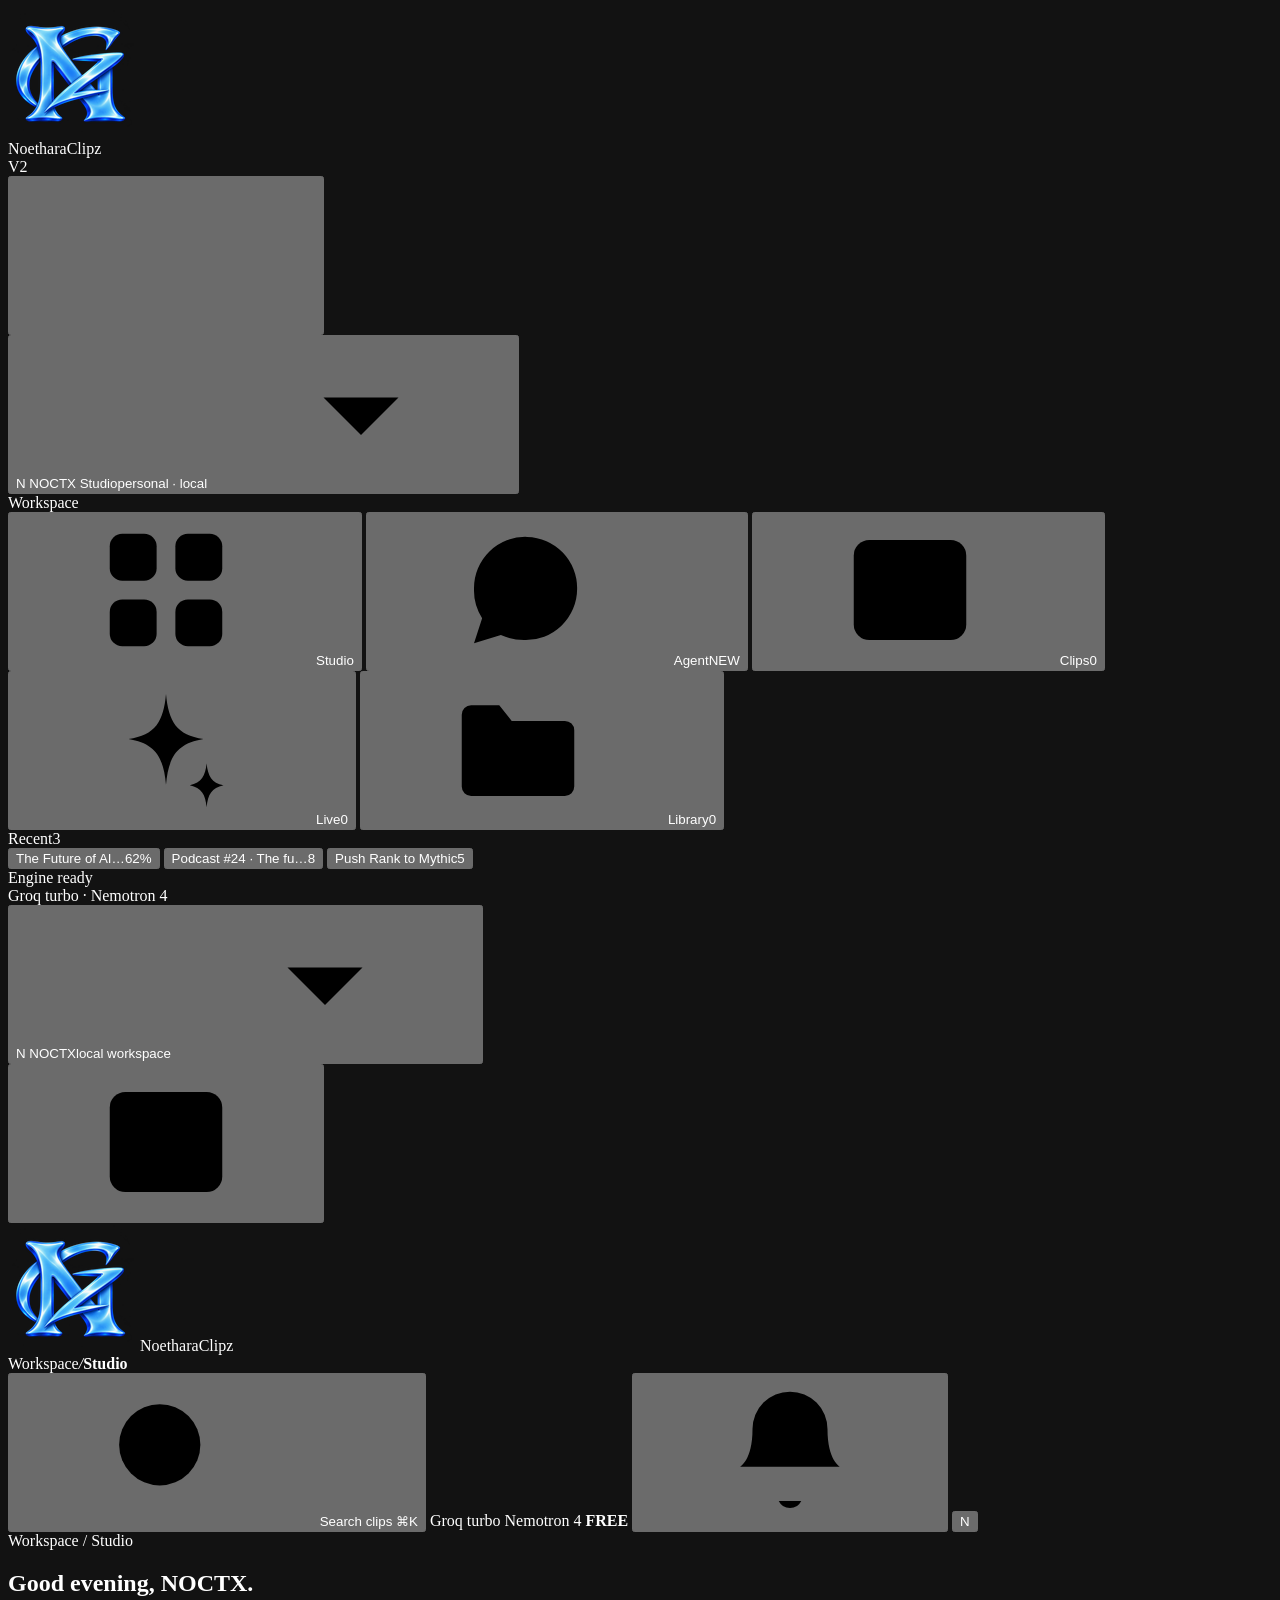
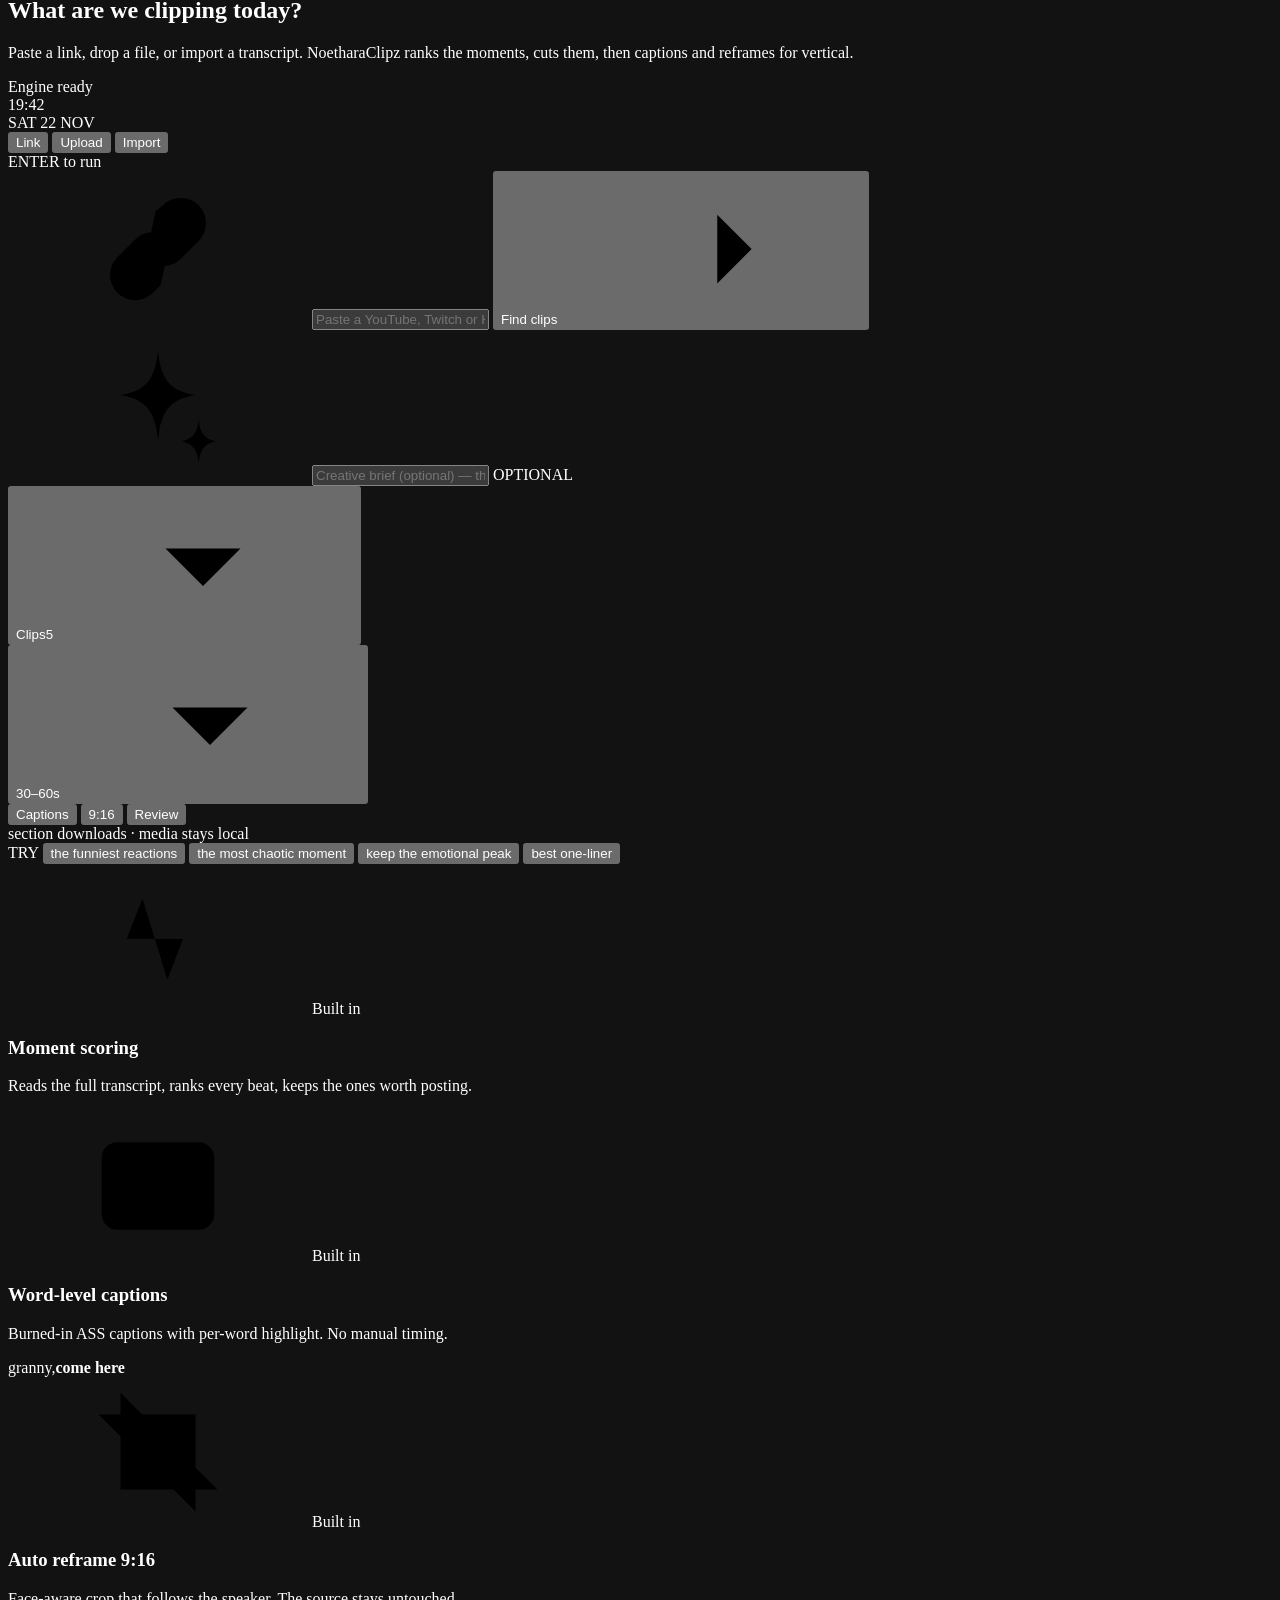
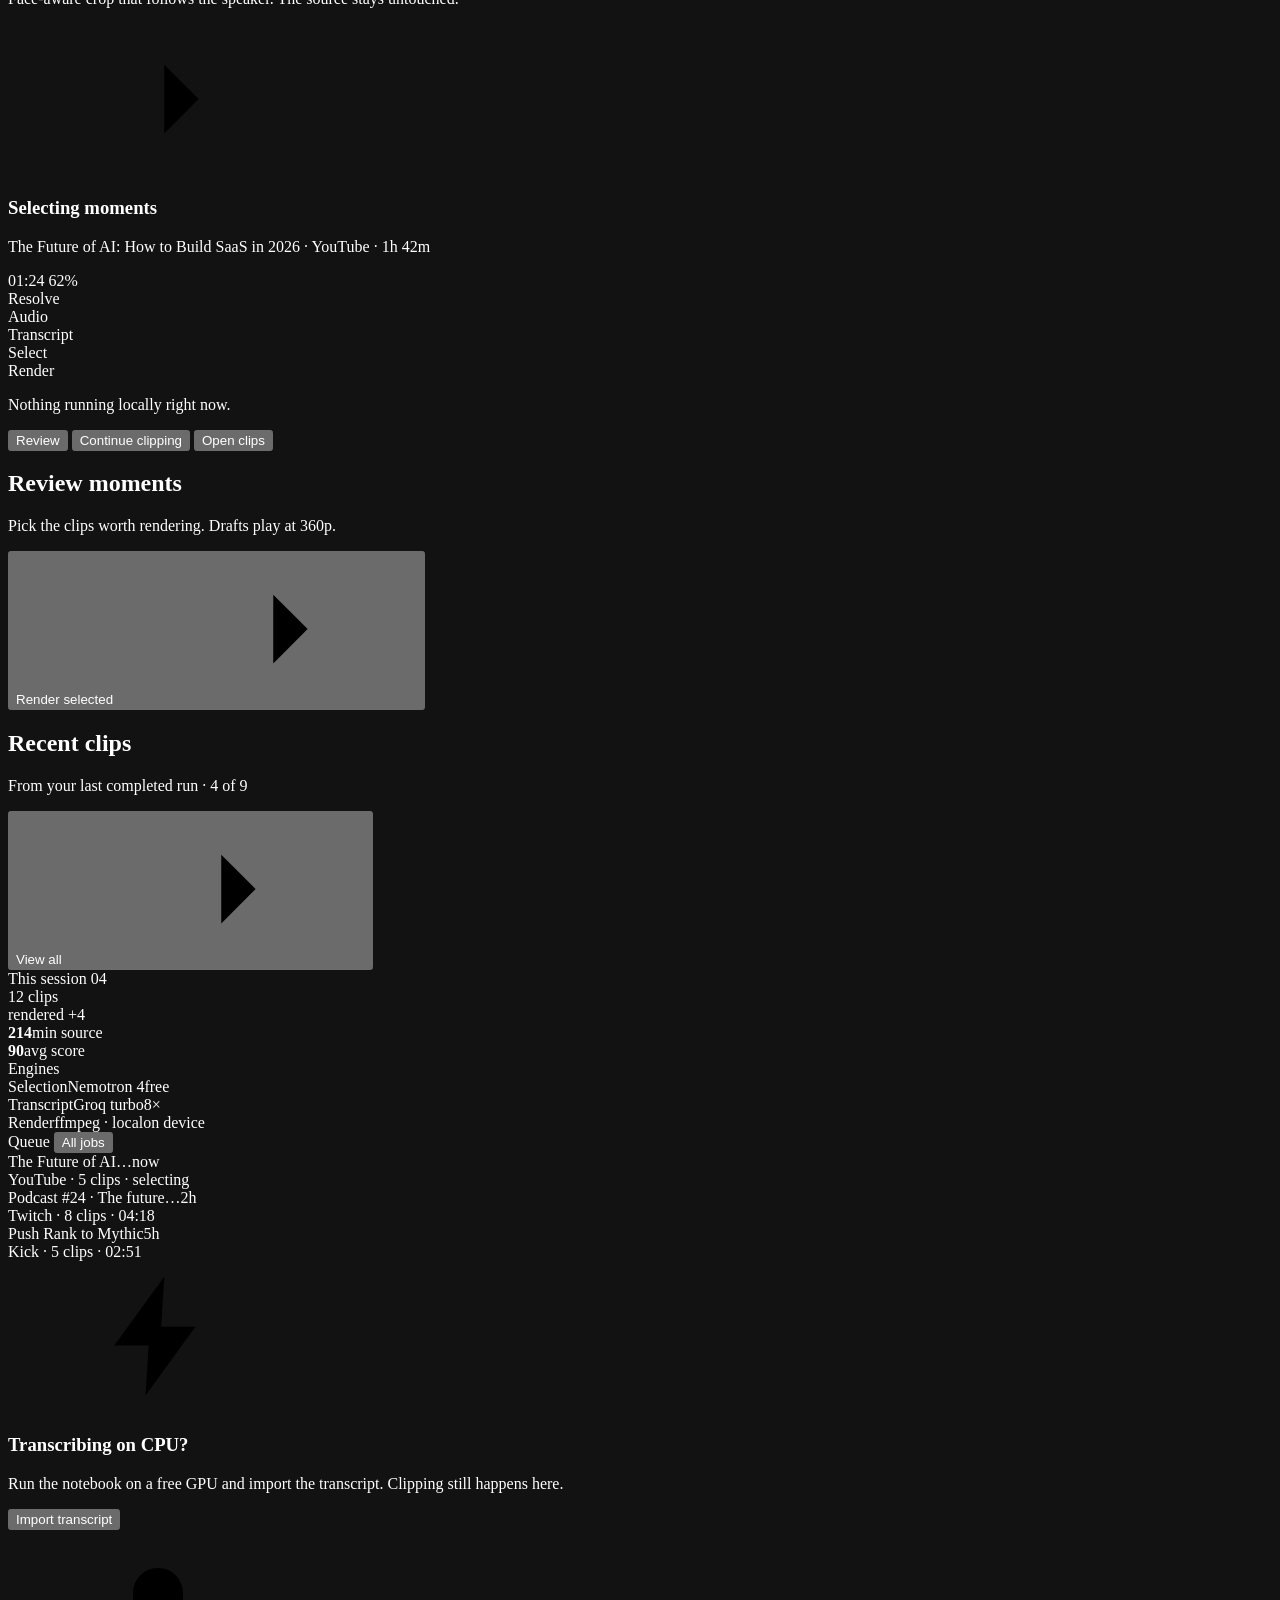
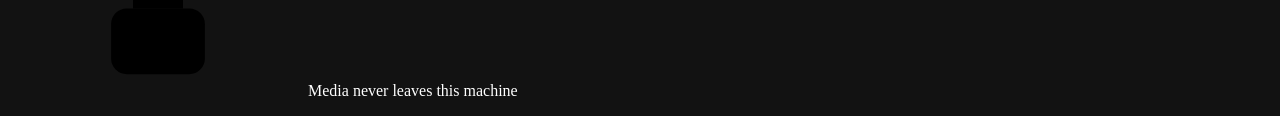
==== commit 225c4282: "Add agent tools, live sessions, explainable scoring, publishing schedule, and track editor" ====
--- a/frontend/index.html
+++ b/frontend/index.html
@@ -108,6 +108,9 @@
       <button class="nav-item" data-view="clips" aria-label="Clips" title="Clips">
         <svg class="ico" aria-hidden="true"><use href="#i-film"/></svg><span>Clips</span><span class="nav-count">0</span>
       </button>
+      <button class="nav-item" data-view="live" aria-label="Live" title="Live">
+        <svg class="ico" aria-hidden="true"><use href="#i-spark"/></svg><span>Live</span><span class="nav-badge" id="navLiveCount">0</span>
+      </button>
       <button class="nav-item" data-view="library" aria-label="Library" title="Library">
         <svg class="ico" aria-hidden="true"><use href="#i-folder"/></svg><span>Library</span><span class="nav-badge" id="navLibraryCount">0</span>
       </button>
@@ -173,7 +176,7 @@
         <button class="icon-btn bell" data-toast="No new notifications" aria-label="Notifications">
           <svg class="ico" aria-hidden="true"><use href="#i-bell"/></svg>
         </button>
-        <button class="avatar" data-toast="Signed in as NOCTX" aria-label="Account">N</button>
+        <button class="avatar" id="topAvatar" data-user-menu-btn aria-haspopup="menu" aria-expanded="false" aria-label="Account menu">N</button>
       </div>
     </header>
 
@@ -460,7 +463,7 @@
                 <div class="pb-tools">
                   <button data-toast="Attach a video file" aria-label="Attach file"><svg class="ico" aria-hidden="true"><use href="#i-plus"/></svg></button>
                   <button data-toast="Mention a source" aria-label="Mention source"><svg class="ico" aria-hidden="true"><use href="#i-at"/></svg></button>
-                  <button data-toast="Commands: /clip /brief /rerender" aria-label="Commands"><svg class="ico" aria-hidden="true"><use href="#i-slash"/></svg></button>
+                  <button data-toast="Tools: tools · live status · start live · stop live" aria-label="Tools"><svg class="ico" aria-hidden="true"><use href="#i-slash"/></svg></button>
                   <button class="chip chip-xs" id="agentCaptions" style="margin-left:4px"><svg class="ico" aria-hidden="true"><use href="#i-cap"/></svg>Captions on</button>
                 </div>
                 <div class="pb-right">
@@ -474,6 +477,9 @@
               <button class="suggest" data-fill="Make 3 shorts with no captions">3 shorts, no captions</button>
               <button class="suggest" data-fill="Re-render the last job in 9:16">re-render 9:16</button>
               <button class="suggest" data-fill="Summarise what happened in this stream">summarise stream</button>
+              <button class="suggest" data-fill="tools">list agent tools</button>
+              <button class="suggest" data-fill="live status">live status</button>
+              <button class="suggest" data-fill="start live https://www.twitch.tv/username">start live</button>
             </div>
             <div class="page-foot"><svg class="ico" aria-hidden="true"><use href="#i-lock"/></svg>Agent runs on this machine · source captions preferred</div>
           </div>
@@ -491,6 +497,7 @@
             </div>
             <div class="head-actions">
               <button class="btn btn-secondary btn-sm" id="addPublish"><svg class="ico" aria-hidden="true"><use href="#i-send"/></svg>Publish queue</button>
+              <button class="btn btn-secondary btn-sm" id="retryFailed">Render remaining</button>
               <button class="btn btn-secondary btn-sm" id="continueClips">Continue clipping</button>
               <button class="btn btn-primary btn-sm" data-goto="studio"><svg class="ico" aria-hidden="true"><use href="#i-plus"/></svg>New run</button>
             </div>
@@ -529,6 +536,11 @@
               <button class="btn btn-ghost btn-sm" id="closePublish">Close</button>
             </div>
             <div id="publishList" class="publish-list"></div>
+            <div class="schedule-bar">
+              <label><span class="insp-label">Schedule approved posts</span><input class="inp" id="publishScheduleAt" type="datetime-local" aria-label="Schedule time" /></label>
+              <button class="btn btn-secondary btn-sm" id="schedulePublish"><svg class="ico" aria-hidden="true"><use href="#i-send"/></svg>Approve + schedule</button>
+            </div>
+            <div id="scheduleList" class="schedule-list"></div>
             <div class="publish-foot">
               <button class="btn btn-secondary btn-sm" id="savePublish">Save queue</button>
               <button class="btn btn-primary btn-sm" id="copyPublish"><svg class="ico" aria-hidden="true"><use href="#i-file"/></svg>Copy post package</button>
@@ -568,6 +580,35 @@
         </div>
       </section>
 
+      <!-- ================= LIVE ================= -->
+      <section class="page" id="page-live" hidden>
+        <div class="page-inner">
+          <div class="head-simple">
+            <div>
+              <div class="eyebrow"><span class="dot"></span>Workspace / Live</div>
+              <h1>Live clipping</h1>
+              <p>Start recording a live URL, then let rolling passes find reaction moments while the stream is still running. Nothing before you join can be recovered.</p>
+            </div>
+            <button class="btn btn-secondary btn-sm" id="refreshLive"><svg class="ico" aria-hidden="true"><use href="#i-refresh"/></svg>Refresh</button>
+          </div>
+
+          <section class="rc live-start-card">
+            <div class="rail-title">Start a live session</div>
+            <p class="settings-note">First pass defaults to 15 minutes, then one pass every 30 minutes. Use a shorter first pass for testing.</p>
+            <label class="insp-label">Live URL</label>
+            <input class="inp" id="liveUrl" placeholder="https://www.twitch.tv/username" aria-label="Live URL" />
+            <div class="live-form-row">
+              <label><span class="insp-label">Creative brief</span><input class="inp" id="liveGoal" placeholder="funniest reactions, keep it punchy" /></label>
+              <label><span class="insp-label">First pass</span><select class="inp" id="liveFirstPass"><option value="900">15 minutes</option><option value="300">5 minutes</option><option value="60">1 minute (test)</option></select></label>
+              <label><span class="insp-label">Clips per pass</span><select class="inp" id="liveTarget"><option>3</option><option selected>5</option><option>8</option></select></label>
+            </div>
+            <button class="btn btn-primary btn-sm" id="liveStart"><svg class="ico" aria-hidden="true"><use href="#i-spark"/></svg>Start recording</button>
+          </section>
+
+          <div class="live-grid" id="liveSessions"></div>
+        </div>
+      </section>
+
 <!-- ================= EDITOR ================= -->
       <section class="page" id="page-editor" hidden>
         <div class="editor">
@@ -579,7 +620,7 @@
             </div>
             <div class="editor-actions">
               <span class="tag" id="editorState">Draft</span>
-              <button class="btn btn-secondary btn-sm" data-toast="Project saved">Save</button>
+              <button class="btn btn-secondary btn-sm" id="editorSave">Save</button>
               <button class="btn btn-primary btn-sm" data-toast="Export queued · 9:16 · captions">Export<svg class="ico" aria-hidden="true"><use href="#i-arrow"/></svg></button>
             </div>
           </div>
@@ -684,6 +725,10 @@
                     <div class="detail-row"><span>Rendered</span><b>local</b></div>
                   </div>
                   <div class="insp-section">
+                    <div class="insp-label">Tracks <span class="mono" id="trackCount">0</span></div>
+                    <div class="editor-tracks" id="editorTracks"></div>
+                  </div>
+                  <div class="insp-section">
                     <div class="insp-label">Hook variants</div>
                     <div id="hookChoices" class="hook-choices"></div>
                     <button class="btn btn-ghost btn-xs" id="saveCropPreset">Save crop preset for this streamer</button>
@@ -750,6 +795,7 @@
 </div>
 <div class="toasts" id="toasts" aria-live="polite"></div>
 
+<script src="/static/auth-bootstrap.js"></script>
 <script src="/static/app.js"></script>
 </body>
 </html>
